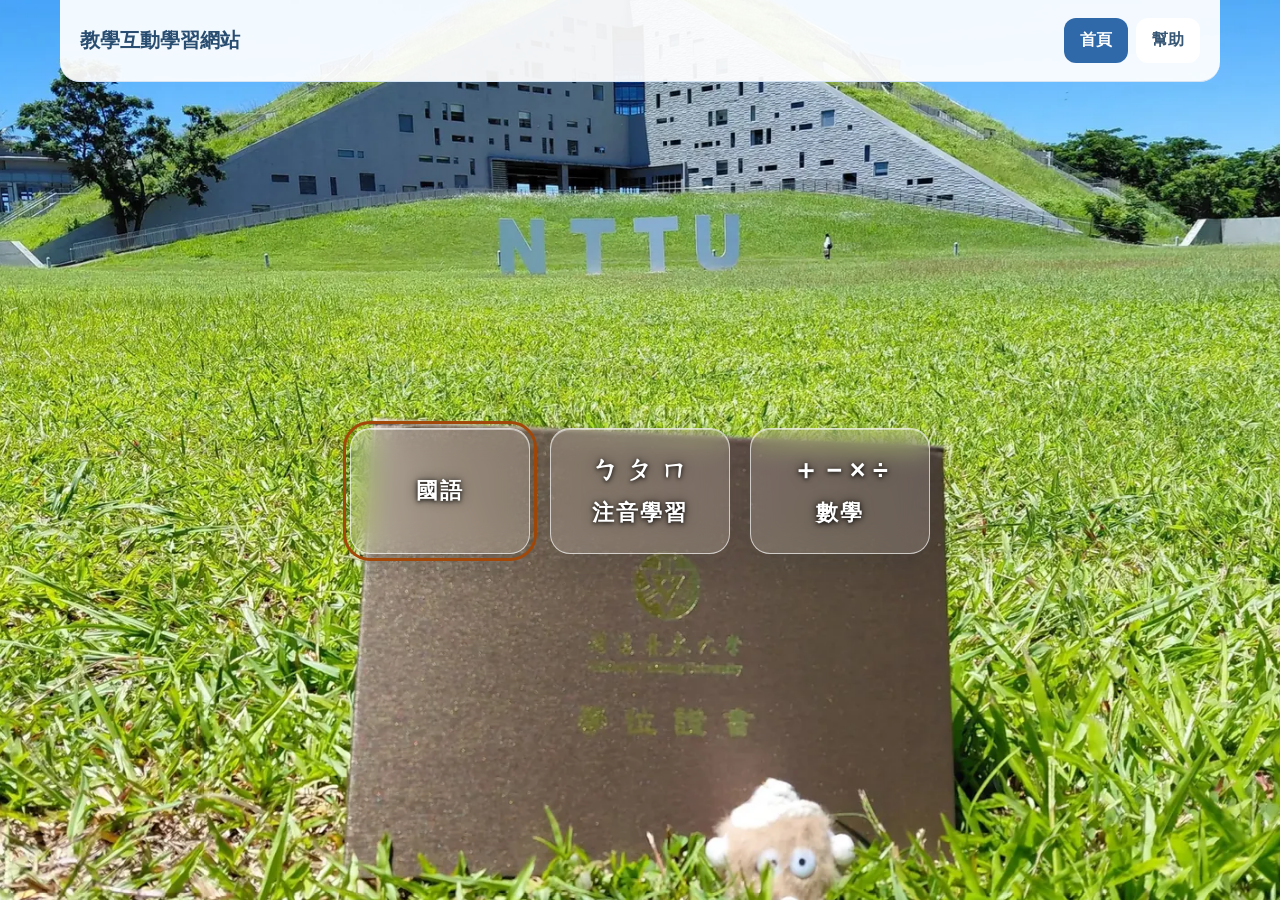
==== index.html @ bccb00ae "refactor: separate Chinese, Bopomofo, and math lesson modules" ====
<!DOCTYPE html>
<html lang="zh-Hant">
<head>
<meta charset="UTF-8">
<meta name="viewport" content="width=device-width, initial-scale=1.0">
<title>教學互動學習網站｜首頁</title>
<script>
// Use the same responsive URL for preload and slideshow to avoid double downloads.
if(location.hash && location.hash !== "#home") document.documentElement.classList.add("subject-booting");
window.homePhotoSource=n=>{const w=innerWidth<=640?640:innerWidth<=1024?960:1600;return 'assets/images/home/home-'+String(n).padStart(2,'0')+'-'+w+'.webp';};
if (!location.hash || location.hash === '#home') {
 const link=document.createElement('link');link.rel='preload';link.as='image';
 link.href=homePhotoSource(1);link.fetchPriority='high';document.head.append(link);
}
</script>
<link rel="stylesheet" href="css/site-base.css">
<link rel="stylesheet" href="css/bopomofo.css">
<link rel="stylesheet" href="css/site-portal.css">
<link rel="stylesheet" href="css/bopomofo-layout.css">
<link rel="stylesheet" href="css/site-navigation.css">
<link rel="stylesheet" href="css/math.css">

<link rel="stylesheet" href="css/chinese.css">
<link rel="stylesheet" href="css/math-count30.css">
<link rel="stylesheet" href="css/challenge.css">
</head>
<body>
<div id="homeBackdrop" aria-hidden="true" hidden><div class="home-photo"></div><div class="home-photo"></div></div>

<nav class="portal-nav" aria-label="主要導覽">
<a class="portal-brand" href="#home">教學互動學習網站</a>
<div class="portal-links"><a href="#home" data-route="home">首頁</a><a href="#help" data-route="help">幫助</a></div>
</nav>
<main id="homePage" class="portal-home" aria-label="首頁">
<div class="home-subjects">
<a class="portal-choice home-study" href="#chinese"><span class="home-study-label">國語</span></a>
<a class="portal-choice home-study" href="#learn"><span class="portal-icon" aria-hidden="true">ㄅ ㄆ ㄇ</span><span class="home-study-label">注音學習</span></a>
<a class="portal-choice home-study" href="#math"><span class="portal-icon" aria-hidden="true">＋ − × ÷</span><span class="home-study-label">數學</span></a>
</div>
</main>
<!-- subjects/bopomofo/entry.html -->
<div data-subject-part="bopomofo-entry" hidden></div>
<!-- subjects/chinese/page.html -->
<div data-subject-part="chinese" hidden></div>
<!-- subjects/math/page.html -->
<div data-subject-part="math" hidden></div>
<main id="guidePage" class="portal-help" hidden>
<h1 tabindex="-1">幫助</h1>
<p class="lead">給老師、家長與陪伴學習的人：先認識操作，再依學生的需要安排練習。</p>
<section class="guide-block"><h2>第一次使用：跟著這 5 步</h2><ol>
<li>按「注音學習」，從下方的<strong>聲母、介音與韻母、結合韻</strong>選擇學習內容，也可按「上一個／下一個」切換。</li>
<li>按「聽注音」聆聽，再由老師示範，邀請學生跟讀或指出相同的符號。</li>
<li>按「播放筆順」觀察書寫順序；需要放慢時，將速度選為「慢」，或用「下一畫」逐筆示範。</li>
<li>按「練習筆順」，用滑鼠按住拖曳，或在觸控螢幕上用手指描寫；<strong>每寫完一筆就放開</strong>，再寫下一筆。結合韻會在兩個注音分開寫完後，自動練習上下寫在同一格。</li>
<li>按「詞彙」查看圖片、國字與直式注音；點詞卡可聽詞語。完成後可從上方導覽回到首頁。</li>
</ol></section>
<section class="guide-block"><h2>網站有哪些功能？</h2><div class="guide-table-wrap"><table class="guide-table"><thead><tr><th scope="col">功能</th><th scope="col">操作與用途</th></tr></thead><tbody>
<tr><th scope="row">聽注音</th><td>播放所選注音的語音，協助連結符號與讀音。可重複按下聆聽。</td></tr>
<tr><th scope="row">播放筆順</th><td>逐筆示範並念出筆畫數字；可選慢、中、快三種速度。</td></tr>
<tr><th scope="row">播放／下一畫／重播</th><td>▶ 接續播放；▶| 示範下一畫；↻ 在播放模式從頭重播，在練習模式重新開始整個注音。</td></tr>
<tr><th scope="row">練習筆順</th><td>依序描寫，通過該筆判定後才進入下一筆；畫面會提供書寫提示與回饋。</td></tr>
<tr><th scope="row">結合韻同格書寫</th><td>先個別完成上、下兩個注音，再自動進入第三階段：在同一十字格內，上面寫第一個、下面寫第二個，依原筆順逐筆練習。完成第三階段後才出現掌聲及彩帶。</td></tr>
<tr><th scope="row">清除 ×</th><td>練習模式清除目前描寫的筆跡，保留已通過的筆畫；播放模式清除目前符號的播放結果。</td></tr>
<tr><th scope="row">提示程度與十字格</th><td>調整起筆點、下一筆路徑提示，搭配十字格觀察位置與方向。</td></tr>
<tr><th scope="row">詞彙</th><td>以圖示、大字與直式注音呈現詞語，並標示目標注音。點選詞卡可聽詞語；結合韻依現有詞庫顯示內容。</td></tr>
<tr><th scope="row">完成回饋</th><td>每一筆通過有音效；全部完成有鼓掌與彩帶，可搭配老師具體的口頭鼓勵。</td></tr>
</tbody></table></div></section>
<section class="guide-block"><h2>如何用在資源班教學？</h2><ul>
<li><strong>一次聚焦少量內容：</strong>例如先選 1～3 個注音，完成「聽音 → 看示範 → 描寫 → 詞彙認讀」，再依表現調整練習量。</li>
<li><strong>把任務拆成一筆：</strong>用慢速或「下一畫」讓學生觀察起筆位置和方向，再請學生操作，減少一次記住整個字形的負擔。</li>
<li><strong>依表現逐步減少提示：</strong>先用完全提示，熟悉後改部分提示，最後嘗試無提示；若持續卡關，可回到較多提示或重新示範。</li>
<li><strong>給學生不同回應方式：</strong>可跟讀、指認符號、選詞卡，或由老師操作、學生說出下一步；不一定每次都要完成描寫。</li>
<li><strong>連結紙筆與生活：</strong>螢幕練習後，請學生在紙上寫一次，或用詞卡說出生活中的例子，觀察能否應用。</li>
<li><strong>配合動作與感官需要：</strong>老師可協助定位起筆點、安排短暫休息並調整裝置音量。系統描寫判定僅作即時練習回饋，仍需由老師觀察實際書寫。</li>
</ul></section>
<section class="guide-block"><h2>三種提示，怎麼選？</h2><p><strong>完全提示：</strong>有綠色起筆點、有藍色下一筆路徑，適合剛開始練習時使用。</p><p><strong>部分提示：</strong>保留綠色起筆點，移除藍色下一筆路徑，練習自行回想方向。</p><p><strong>無提示：</strong>移除綠點與藍色下一筆路徑，嘗試自行找起筆位置；畫面仍可能保留原有字形底稿與格線，不等於紙上默寫。</p><p>進入練習頁後，拖曳「提示程度滑桿」即可調整。</p></section>
<section class="guide-block"><h2>常見問題</h2>
<details><summary>按了「聽注音」，沒有聲音或讀音怪怪的？</summary><p>先檢查裝置音量、分頁是否靜音，再按一次「聽注音」。語音使用裝置／瀏覽器提供的中文合成語音，不是固定的真人注音錄音；不同裝置可能不會正確念出單個注音。課前請先試聽，必要時由老師示範讀音。</p></details>
<details><summary>筆順一直載入中，或按鈕不能按？</summary><p>筆順資料需要網路載入。若出現載入失敗，請確認網路，再重新選取注音；學校網路若阻擋資料來源，也可能無法載入。首頁和說明可以直接開啟，但完整練習不保證能離線使用。</p></details>
<details><summary>為什麼寫了卻沒有通過？</summary><p>先確認已按「練習筆順」。每一筆請從正確位置開始、依方向寫完整，最後放開手指或滑鼠。可提高提示程度或重看示範。若學生受動作控制或裝置操作影響，請由老師判斷需要的協助，不必把系統判定當成學習成績。</p></details>
<details><summary>可以用什麼裝置操作？</summary><p>可用電腦滑鼠或支援觸控的平板操作。投影時可由老師示範；實際觸控與語音表現依裝置和瀏覽器而異，建議課前在教室設備上試用。</p></details>
<details><summary>會保存學生的成績或練習進度嗎？</summary><p>目前沒有帳號、成績紀錄或進度儲存功能。同一份網頁內切換首頁與幫助會保留目前選擇；重新整理或關閉網頁後會重新開始。</p></details>
</section><a class="guide-start" href="#learn">前往注音學習 →</a>
</main>

<div id="confettiLayer" aria-hidden="true"></div>

<!-- subjects/bopomofo/activities.html -->
<div data-subject-part="bopomofo-activities" hidden></div>
<script src="js/subject-loader.js?v=subject-modules-20261109" defer></script>
<script src="js/home-slideshow.js" defer></script>





</body>
</html>
---- css/site-base.css ----
:root{
  --bg:#f4f9ff;--card:#fff;--text:#243447;--muted:#63778b;
  --blue:#4e8bd8;--blue2:#2f69aa;--green:#66a77b;--green2:#44795a;
  --border:#d6e5f5;--board:#aaa;--guide:#f7f7f7;--ink:#080808;--grid:#000000;
  --practice:#fffbdf;--practice-border:#e8d26d;--student:#295fb8;
}
*{box-sizing:border-box}
body{
  margin:0;font-family:"Noto Sans TC","Microsoft JhengHei",sans-serif;
  color:var(--text);background:linear-gradient(#f8fbff,#edf6ff);min-height:100vh
}
button,input{font:inherit}
main{width:min(1160px,95vw);margin:auto;padding:24px 0 50px}
h1{text-align:center;font-size:clamp(30px,5vw,46px);margin:0 0 8px}
.lead{text-align:center;color:var(--muted);font-size:17px;margin:0 0 22px}
---- css/bopomofo.css ----
.top{display:grid;grid-template-columns:.9fr 1.1fr;gap:18px;align-items:start}
.card{background:var(--card);border:3px solid var(--border);border-radius:24px;padding:22px;box-shadow:0 8px 25px #315c8212}
.center{text-align:center}
#bigSymbol{font-size:clamp(100px,15vw,170px);font-weight:800;color:var(--blue2);line-height:1.05;margin:8px 0}
#status{min-height:52px;line-height:1.6;font-size:17px;color:#455d73}
.actions{display:flex;justify-content:center;gap:12px;flex-wrap:wrap;margin-top:12px}
.action{
  border:0;border-radius:15px;padding:13px 20px;font-size:18px;font-weight:800;
  cursor:pointer;color:white;background:var(--blue);box-shadow:0 5px 0 var(--blue2)
}
.action.practice-btn{
  background:var(--green);box-shadow:0 5px 0 var(--green2)
}
.action:active{transform:translateY(3px)}
.action:not(.practice-btn):active{box-shadow:0 2px 0 var(--blue2)}
.action.practice-btn:active{box-shadow:0 2px 0 var(--green2)}
.action:disabled{opacity:.45;cursor:not-allowed;transform:none;box-shadow:none}
.action.active-mode{
  outline:4px solid #d9f1e0;
}
.nav-arrows{
  display:flex;justify-content:center;align-items:center;gap:18px;margin-top:16px
}
.nav-btn{
  width:92px;height:54px;border:3px solid var(--blue2);border-radius:16px;
  background:#fff;color:var(--blue2);font-size:30px;font-weight:900;line-height:1;
  cursor:pointer;box-shadow:0 4px 0 #bfd3e9;transition:.12s ease
}
.nav-btn:hover,.nav-btn:focus{
  outline:none;background:#edf5ff;transform:translateY(-1px)
}
.nav-btn:active{
  transform:translateY(3px);box-shadow:0 1px 0 #bfd3e9
}
.nav-btn:disabled{
  opacity:.35;cursor:not-allowed;transform:none;box-shadow:none
}
.nav-caption{
  margin-top:7px;color:var(--muted);font-size:14px
}
.note{margin-top:18px;text-align:left;background:#fff9df;border:2px solid #efdd94;border-radius:16px;padding:14px 16px;line-height:1.7;font-size:15px}
.practice-note{
  margin-top:12px;text-align:left;background:var(--practice);border:2px solid var(--practice-border);
  border-radius:16px;padding:12px 14px;line-height:1.65;font-size:14px;color:#6d5a1b
}
.hint-control{
  margin-top:14px;text-align:left;background:#f3f8ff;border:2px solid #c8d9f0;
  border-radius:16px;padding:14px 14px 12px
}
.hint-control-title{
  font-size:15px;font-weight:800;color:#3c5f86;margin-bottom:8px
}
.hint-slider-wrap{
  position:relative;max-width:360px;margin:0 auto 10px;height:36px
}
.hint-fan-track{
  position:absolute;left:0;right:0;top:8px;height:20px;
  background:linear-gradient(90deg,#d8dee8 0%, #b8d7a7 45%, #8fb2e6 100%);
  clip-path:polygon(0 50%, 100% 0, 100% 100%);
  border:2px solid #8ba2be;
  border-radius:0 999px 999px 0;
  box-shadow: inset 0 0 0 1px rgba(255,255,255,.28);
}
#hintLevelRange{
  position:absolute;left:0;top:0;width:100%;height:36px;margin:0;
  background:transparent;appearance:none;-webkit-appearance:none;cursor:pointer;
}
#hintLevelRange::-webkit-slider-runnable-track{
  height:36px;background:transparent;border:none;
}
#hintLevelRange::-moz-range-track{
  height:36px;background:transparent;border:none;
}
#hintLevelRange::-webkit-slider-thumb{
  -webkit-appearance:none;appearance:none;
  width:24px;height:24px;border-radius:50%;
  background:#2f69aa;border:3px solid white;
  box-shadow:0 1px 4px rgba(0,0,0,.28);
  margin-top:6px;
}
#hintLevelRange::-moz-range-thumb{
  width:24px;height:24px;border-radius:50%;
  background:#2f69aa;border:3px solid white;
  box-shadow:0 1px 4px rgba(0,0,0,.28);
}
.hint-scale{
  display:flex;justify-content:space-between;gap:8px;max-width:380px;margin:0 auto;
  font-size:13px;color:#52697f
}
.hint-scale span{
  flex:1;text-align:center;line-height:1.4
}
.hint-current{
  margin-top:8px;text-align:center;font-size:14px;font-weight:800;color:#2f69aa
}
.player{background:#efc8d0;border-radius:22px;padding:16px}
.player h2{margin:0 0 9px;text-align:center;color:#762b3a}
.board-wrap{display:flex;justify-content:center}
.stage-stack{
  position:relative;width:min(100%,520px);aspect-ratio:1;
  /* This whole square is for handwriting, not browser text selection. */
  -webkit-user-select:none;user-select:none;-webkit-touch-callout:none
}
.stage-stack *{-webkit-user-select:none;user-select:none;-webkit-touch-callout:none}
#stage,#practiceLayer{
  position:absolute;inset:0;width:100%;height:100%;display:block
}
#stage{
  border:2px solid #3d3d3d;border-radius:17px;background:var(--board);
  /* Visual guides must never steal input from the handwriting overlay. */
  pointer-events:none
}
#practiceLayer{
  touch-action:none;pointer-events:none
}
.controls{display:flex;justify-content:center;gap:10px;flex-wrap:wrap;margin-top:12px}
.round{
  width:46px;height:46px;border-radius:50%;border:2px solid #ffffff80;color:white;
  font-weight:900;font-size:18px;cursor:pointer;box-shadow:0 2px 3px #0004
}
.round:disabled{opacity:.35;cursor:not-allowed}
.play{background:#62aa84}.next{background:#6f8191}.replay{background:#7cac63}.clear{background:#ca6877}
.speed{
  display:flex;justify-content:center;align-items:center;gap:14px;flex-wrap:wrap;
  margin-top:12px;color:#623f47;font-size:15px
}
.speed label{display:inline-flex;gap:4px;align-items:center;cursor:pointer}
#progress{text-align:center;color:#694a51;min-height:24px;margin-top:10px;font-size:15px}
.source{text-align:center;color:#77545b;font-size:13px;line-height:1.6;margin-top:7px}
.group{margin-top:18px;background:#ffffffd9;border:2px solid var(--border);border-radius:22px;padding:18px}
.group h2{margin:0 0 13px}
.grid{display:grid;grid-template-columns:repeat(auto-fit,minmax(82px,1fr));gap:11px}
.symbol{
  min-height:82px;border:3px solid #cedff2;border-radius:17px;background:#fff;
  font-size:40px;font-weight:800;color:#25394e;cursor:pointer
}
.symbol:hover,.symbol:focus{outline:0;border-color:var(--blue);background:#edf5ff}
.symbol.active{background:var(--blue);color:white;border-color:var(--blue2)}
.badge{
  display:inline-block;padding:5px 10px;border-radius:999px;background:#eaf4ff;color:#356b9e;
  font-size:13px;font-weight:800;margin-bottom:5px
}

.help-btn{
  position:fixed;top:18px;right:20px;z-index:1200;
  width:50px;height:50px;border-radius:50%;
  border:3px solid #2f69aa;background:#fff;color:#2f69aa;
  font-size:28px;font-weight:900;cursor:pointer;
  box-shadow:0 4px 12px rgba(33,72,110,.22);
  display:flex;align-items:center;justify-content:center;
}
.help-btn:hover,.help-btn:focus{
  outline:none;background:#edf5ff;transform:translateY(-1px)
}
.help-btn:active{transform:translateY(2px)}

.help-backdrop{
  display:none;position:fixed;inset:0;z-index:1500;
  background:rgba(29,44,60,.58);
  padding:18px;align-items:center;justify-content:center
}
.help-backdrop.show{display:flex}

.help-modal{
  width:min(680px,96vw);max-height:88vh;overflow:auto;
  background:#fff;border-radius:24px;padding:24px;
  box-shadow:0 20px 60px rgba(0,0,0,.28);
  border:3px solid #d6e5f5
}
.help-modal-header{
  display:flex;align-items:center;justify-content:space-between;gap:12px;
  margin-bottom:14px
}
.help-modal h2{margin:0;font-size:26px;color:#2f69aa}
.help-close{
  width:42px;height:42px;border:none;border-radius:50%;
  background:#e9eef5;color:#42566b;font-size:24px;
  font-weight:900;cursor:pointer
}
.help-section{
  background:#f7fbff;border:2px solid #dbe8f5;
  border-radius:16px;padding:16px 17px;margin-top:14px;
  line-height:1.75;font-size:15px
}
.help-section h3{
  margin:0 0 8px;font-size:19px;color:#355f86
}
.help-section ul{margin:6px 0 0;padding-left:22px}
.help-section li{margin:5px 0}
.help-levels{
  display:grid;grid-template-columns:1fr;gap:9px;margin-top:8px
}
.help-level{
  padding:10px 12px;border-radius:12px;background:#fff;
  border:1px solid #d6e2ef
}

.action.vocab-btn{
  background:#9a6ad6;box-shadow:0 5px 0 #6f49a7
}
.action.vocab-btn:active{box-shadow:0 2px 0 #6f49a7}

.vocab-backdrop{
  display:none;position:fixed;inset:0;z-index:1450;
  background:rgba(29,44,60,.58);
  padding:18px;align-items:center;justify-content:center
}
.vocab-backdrop.show{display:flex}
.vocab-modal{
  width:min(1080px,97vw);max-height:92vh;overflow:auto;
  background:#fff;border-radius:24px;padding:24px;
  box-shadow:0 20px 60px rgba(0,0,0,.28);
  border:3px solid #e2d8f4
}
.vocab-header{
  display:flex;align-items:center;justify-content:space-between;gap:12px;
  margin-bottom:14px
}
.vocab-header h2{margin:0;font-size:28px;color:#6f49a7}
.vocab-close{
  width:42px;height:42px;border:none;border-radius:50%;
  background:#eee8f8;color:#5a4384;font-size:24px;
  font-weight:900;cursor:pointer
}
.vocab-note{
  text-align:center;font-size:15px;color:#6b5d82;margin-bottom:14px
}
.vocab-grid{
  display:grid;grid-template-columns:repeat(auto-fit,minmax(310px,1fr));
  gap:16px
}
.vocab-card{
  background:linear-gradient(180deg,#fcfaff 0%,#f5f0fc 100%);
  border:2px solid #ded2f0;border-radius:20px;padding:14px;
  box-shadow:0 5px 16px rgba(113,76,162,.08);
  cursor:pointer;transition:.12s ease;
  min-height:310px;display:flex;flex-direction:column;align-items:center;justify-content:flex-start
}
.vocab-card:hover,.vocab-card:focus{
  outline:none;transform:translateY(-2px);background:#faf6ff;border-color:#bda4e4
}
.vocab-emoji{
  width:145px;height:145px;border-radius:22px;background:#fff;
  border:2px solid #eadff7;display:flex;align-items:center;justify-content:center;
  font-size:86px;margin-bottom:18px
}
.vocab-word-wrap{
  display:flex;align-items:center;justify-content:center;gap:22px;margin-top:8px;
  flex-wrap:wrap
}
.word-unit{
  display:flex;align-items:center;justify-content:center;gap:8px;
  min-width:92px
}
.han-char{
  font-size:60px;font-weight:900;color:#2d4055;line-height:1;
  padding-top:0;
  flex:none
}
/* Three note-height slots are reserved so 1/2/3-symbol syllables share one
   vertical center with the Han character. Children use their actual length. */
.bopo-syllable{
  position:relative;
  display:inline-flex;flex-direction:column;justify-content:center;align-items:center;
  font-size:27px;line-height:1.02;color:#3e5670;
  min-width:34px;height:3.15em;flex:none;
  padding:0 10px 0 0
}
.bopo-char{
  position:relative;
  display:block;
  width:1em;height:1.05em;
  text-align:center;
  line-height:1.05em
}
.bopo-char.target{
  color:#d04e52;font-weight:900
}
/* 二、三、四聲：標在最後一個注音符號的右上角 */
.tone-mark{
  position:absolute;
  right:-0.72em;
  top:-0.40em;
  font-size:.82em;
  line-height:1;
  color:#3e5670;
  font-weight:700
}
/* 輕聲點跟隨第一個注音，不再參照整個三格高度的容器。
   因此只有一個注音時，點與注音會一起維持在中央附近。 */
.bopo-char .neutral-tone{
  position:absolute;
  top:-0.62em;
  left:50%;
  transform:translateX(-50%);
  font-size:.88em;
  line-height:1;
  color:#3e5670;
  font-weight:900;
  pointer-events:none
}
.vocab-subtext{
  margin-top:16px;text-align:center;font-size:15px;color:#6a7280;line-height:1.55
}
.no-vocab{
  grid-column:1 / -1;
  background:#fff8e8;border:2px solid #efdfab;border-radius:18px;
  padding:18px;text-align:center;font-size:16px;line-height:1.8;color:#7c6530
}

#confettiLayer{
  position:fixed;inset:0;z-index:1400;
  pointer-events:none;overflow:hidden;
}
.confetti-piece{
  position:absolute;
  width:12px;height:22px;
  opacity:0;
  will-change:transform,opacity;
  animation:confettiFall var(--duration) cubic-bezier(.18,.72,.25,1) forwards;
}
.confetti-piece.circle{
  width:13px;height:13px;border-radius:50%;
}
.confetti-piece.ribbon{
  width:8px;height:30px;border-radius:4px;
}
@keyframes confettiFall{
  0%{
    opacity:1;
    transform:
      translate3d(0,0,0)
      rotate(0deg)
      scale(1);
  }
  18%{opacity:1}
  100%{
    opacity:0;
    transform:
      translate3d(var(--drift),110vh,0)
      rotate(var(--rotate))
      scale(.9);
  }
}
.confetti-burst{
  position:absolute;
  left:50%;top:38%;
  opacity:0;
  width:18px;height:18px;
  border-radius:50%;
  pointer-events:none;
  animation:burstFly var(--duration) ease-out forwards;
}
@keyframes burstFly{
  0%{
    opacity:1;
    transform:translate(-50%,-50%) rotate(0deg) scale(1);
  }
  70%{opacity:1}
  100%{
    opacity:0;
    transform:
      translate(
        calc(-50% + var(--x)),
        calc(-50% + var(--y))
      )
      rotate(var(--rotate))
      scale(.6);
  }
}


@media(max-width:700px){
  .vocab-grid{grid-template-columns:1fr}
  .vocab-card{min-height:260px}
  .vocab-emoji{width:120px;height:120px;font-size:70px}
  .han-char{font-size:50px}
  .bopo-syllable{font-size:23px;min-width:30px}
  .word-unit{min-width:78px}
}
@media(max-width:900px){.top{grid-template-columns:1fr}}

@media(max-width:600px){
  .grid{grid-template-columns:repeat(4,1fr)}.symbol{min-height:70px;font-size:34px}
  .actions{flex-direction:column}.action{width:100%}
  .nav-btn{width:100%}
}
---- css/site-portal.css ----
[hidden]{display:none!important}
html.subject-booting #homePage{display:none!important}
.portal-nav{max-width:1160px;margin:auto;padding:18px 0;display:flex;align-items:center;justify-content:space-between;gap:16px;width:95vw;border-bottom:1px solid #d6e5f5}
.portal-brand{font-size:20px;font-weight:800;color:#294d71;text-decoration:none}
.portal-links{display:flex;gap:8px;flex-wrap:wrap}
.portal-links a{padding:12px 16px;border-radius:12px;text-decoration:none;color:#365675;font-weight:700;background:#fff}
.portal-links a[aria-current=page]{background:#2f69aa;color:white}
a:focus-visible,button:focus-visible,input:focus-visible,summary:focus-visible{outline:3px solid #a24808!important;outline-offset:4px}
.portal-home{padding-top:62px;max-width:960px}
.portal-eyebrow{text-align:center;color:#44795a;font-weight:800;letter-spacing:2px;margin:0 0 14px}
.portal-home h1{font-size:clamp(34px,6vw,56px);color:#294d71;line-height:1.4}
.portal-intro{text-align:center;font-size:20px;line-height:1.8;color:#52697f;margin:14px 0 36px}
.portal-choices{display:grid;grid-template-columns:1fr 1fr;gap:24px}
.portal-choice{display:flex;flex-direction:column;align-items:flex-start;padding:32px;border:2px solid #c8dbef;border-radius:26px;background:white;text-decoration:none;color:#243447;box-shadow:0 8px 24px #315c8210;transition:transform .15s}
.portal-choice:hover{transform:translateY(-3px);border-color:#2f69aa}
.portal-choice.help-choice{border-color:#bfd8c7;background:#fbfefb}
.portal-icon{font-size:38px;background:#eaf3ff;border-radius:18px;padding:15px 20px;color:#2f69aa;font-weight:800}
.help-choice .portal-icon{background:#e9f4ec;color:#44795a}
.portal-choice h2{font-size:30px;margin:20px 0 8px}
.portal-choice p{font-size:18px;line-height:1.8;margin:0 0 24px;color:#52697f}
.portal-go{margin-top:auto;font-weight:800;color:#2f69aa;font-size:18px}
.help-choice .portal-go{color:#44795a}
.portal-foot{text-align:center;color:#52697f;line-height:1.8;margin-top:32px}
.portal-help{max-width:960px}
.portal-help h1{text-align:left;margin-top:16px}
.portal-help .lead{text-align:left;line-height:1.8}
.guide-block{background:white;border:2px solid #d6e5f5;border-radius:20px;padding:24px;margin:20px 0;font-size:18px;line-height:1.9}
.guide-block h2{font-size:24px;color:#294d71;margin:0 0 12px}
.guide-block ol,.guide-block ul{padding-left:26px;margin:0}
.guide-block li+li{margin-top:9px}
.guide-block p{margin:8px 0}
.guide-table-wrap{overflow-x:auto}
.guide-table{border-collapse:collapse;width:100%;min-width:480px;font-size:17px}
.guide-table th,.guide-table td{text-align:left;vertical-align:top;padding:14px;border-bottom:1px solid #d6e5f5}
.guide-table th{background:#f0f6fc;color:#294d71}
.guide-block details{border-bottom:1px solid #d6e5f5;padding:12px 0}
.guide-block summary{font-weight:700;cursor:pointer;padding:5px 0}
.guide-start{display:inline-block;background:#2f69aa;color:white;text-decoration:none;border-radius:14px;padding:14px 24px;font-weight:800}
.help-btn{position:static;margin:16px max(2.5vw,calc((100vw - 1160px)/2)) 0 auto;width:auto;height:auto;padding:10px 18px;font-size:17px;border-radius:12px}
@media(max-width:620px){.portal-nav{align-items:flex-start;flex-direction:column}.portal-links{width:100%}.portal-links a{flex:1;text-align:center;padding:12px 8px}.portal-home{padding-top:30px}.portal-choices{grid-template-columns:1fr;gap:16px}.portal-choice{padding:24px}.portal-choice h2{margin-top:14px}.portal-intro{font-size:18px}.guide-block{padding:18px}.portal-brand{font-size:18px}}
@media(prefers-reduced-motion:reduce){.portal-choice{transition:none}}

/* Homepage photo slideshow: two layers, one new photo every six seconds. */
#homeBackdrop{position:fixed;inset:0;overflow:hidden;pointer-events:none;z-index:0;background:#dce5e8}
.home-photo{position:absolute;inset:-3%;opacity:0;transition:opacity 1.2s ease;will-change:transform,opacity;background-size:cover;background-position:center}
.home-photo.visible{opacity:1}
#homeBackdrop::after{content:"";position:absolute;inset:0;background:transparent}
.portal-nav,body>main,#teacherLessonContent>main{position:relative;z-index:1}
body.home-active .portal-nav{background:rgba(255,255,255,.93);border-radius:0 0 20px 20px;padding:18px 20px}
body.home-active{display:flex;flex-direction:column;min-height:100vh;min-height:100svh}
body.home-active .portal-nav{flex-shrink:0}
body.home-active .portal-home{flex:1;display:grid;place-items:center;width:100%;max-width:none;margin:0;padding:32px 20px;border-radius:0;background:none;box-shadow:none}
#homePage .home-study{width:220px;min-height:154px;padding:24px;align-items:center;justify-content:center;gap:16px;border:1px solid rgba(255,255,255,.65);border-radius:24px;background:rgba(255,255,255,.16);backdrop-filter:blur(14px);-webkit-backdrop-filter:blur(14px);box-shadow:0 8px 30px rgba(15,35,48,.14),inset 0 1px 0 rgba(255,255,255,.5);color:#fff;text-shadow:0 1px 4px rgba(0,0,0,.9),0 0 12px rgba(0,0,0,.55)}
#homePage .home-study:hover{background:rgba(255,255,255,.26);border-color:rgba(255,255,255,.9)}
#homePage .home-study .portal-icon{font-size:32px;line-height:1.2;padding:0;background:none;color:inherit;border-radius:0}
.home-study-label{font-size:26px;font-weight:800;letter-spacing:3px}
@media(max-width:620px){#homePage .home-study{width:190px;min-height:140px;padding:22px}.home-study-label{font-size:24px}}
@media(max-width:620px){.home-photo{background-position:center}}
---- css/bopomofo-layout.css ----
/* Practice layout follows the supplied sidebar / board / bottom-slider sketch. */
body.learn-active .portal-nav{padding:8px 0;min-height:40px}
#learningPage{width:min(1000px,96vw);padding:10px 0 30px}
.learning-heading{display:flex;align-items:center;justify-content:space-between;gap:12px;margin-bottom:6px}
#learningPage h1{font-size:clamp(20px,2.5vw,28px);line-height:1.3;text-align:left;margin:0}
#learningPage .help-btn{position:static;flex-shrink:0;margin:0;padding:7px 12px;font-size:14px;min-height:36px}
#learningPage>.lead{font-size:14px;line-height:1.5;text-align:left;margin:0 0 10px}
.practice-workspace{background:#fff;border:2px solid var(--border);border-radius:22px;overflow:hidden;box-shadow:0 8px 25px #315c8212}
.practice-row{display:grid;grid-template-columns:190px minmax(0,1fr);align-items:stretch}
.practice-sidebar{display:flex;flex-direction:column;padding:16px 14px;min-width:0;background:#f5f9ff;border-right:2px solid var(--border)}
.selected-symbol{display:flex;align-items:center;justify-content:center;gap:12px;font-size:13px;color:#52697f;margin-bottom:12px}
#learningPage #bigSymbol{font-size:40px;line-height:1.1;margin:0}
.practice-sidebar .actions{display:flex;flex-direction:column;gap:12px;margin:0}
.practice-sidebar .action{width:100%;min-height:44px;padding:11px 7px;font-size:17px;white-space:nowrap;border-radius:14px}
.practice-sidebar .nav-arrows{margin-top:auto;padding-top:18px;gap:10px}
.practice-sidebar .nav-btn{width:calc((100% - 10px)/2);height:44px;font-size:28px;border-radius:12px}
.practice-sidebar .nav-caption{font-size:11px;line-height:1.4;margin-top:8px}
.practice-main{min-width:0;padding:12px;background:#fff}
.practice-main .player{padding:12px;border-radius:16px}
.practice-main h2{font-size:22px;line-height:1.25;margin:0 0 8px}
.practice-main .stage-stack{width:min(100%,var(--practice-board-size,420px));aspect-ratio:1}
.practice-main .controls{margin-top:8px;gap:12px}
.practice-main .round{width:42px;height:42px}
.practice-main .speed{margin-top:8px;gap:12px;font-size:14px;line-height:20px}
.practice-main #progress{margin-top:6px;min-height:22px;font-size:14px;line-height:22px}
.practice-workspace>.hint-control{margin:0;border:0;border-top:2px solid var(--border);border-radius:0;padding:10px 24px;background:#f3f8ff}
.practice-workspace .hint-control-title{font-size:14px;margin-bottom:0}
.practice-workspace .hint-slider-wrap{max-width:none;width:100%;margin:0 auto 2px;height:32px}
.practice-workspace .hint-scale{max-width:none;font-size:12px}
.practice-workspace .hint-scale br{display:none}
.practice-workspace .hint-current{font-size:12px;margin-top:4px}
#learningPage>#status{font-size:14px;line-height:1.5;min-height:22px;margin-top:8px;text-align:center}
#learningPage>.source{font-size:11px;margin-top:4px;color:#63778b}
@media(max-width:600px){
 .learning-heading{flex-wrap:wrap;gap:6px}
 #learningPage>.lead{font-size:12px}
 .practice-row{grid-template-columns:120px minmax(0,1fr)}
 .practice-sidebar{padding:12px 7px}
 .selected-symbol{flex-direction:column;gap:4px;margin-bottom:12px}
 .practice-sidebar .actions{gap:10px}
 .practice-sidebar .action{font-size:14px;padding:10px 2px;min-height:44px}
 .practice-sidebar .nav-arrows{gap:6px}
 .practice-sidebar .nav-btn{width:calc((100% - 6px)/2);min-width:0}
 .practice-sidebar .nav-caption{font-size:10px}
 .practice-main{padding:6px}
 .practice-main .player{padding:8px 5px}
 .practice-main h2{font-size:16px}
 .practice-main .controls{gap:4px;flex-wrap:wrap}
 .practice-main .round{width:36px;height:36px;font-size:16px}
 .practice-main .speed{gap:6px;font-size:12px}
 .practice-workspace>.hint-control{padding:10px 12px}
 .practice-workspace .hint-scale{font-size:11px}
 .practice-workspace .hint-scale br{display:block}
}

.player-heading{display:flex;align-items:center;justify-content:space-between;gap:10px;margin-bottom:8px}
.practice-main .player-heading h2{margin:0;text-align:left}
---- css/site-navigation.css ----
.home-subjects{display:flex;flex-wrap:wrap;align-items:center;justify-content:center;gap:24px}
@media(max-width:480px){.home-subjects{flex-direction:column;gap:18px}}

/* Smaller subject buttons on the homepage. */
#homePage .home-study{width:180px;min-height:126px;padding:18px;gap:12px;border-radius:20px}
#homePage .home-study .portal-icon{font-size:27px}
#homePage .home-study-label{font-size:22px;letter-spacing:2px}
.home-subjects{gap:20px}
@media(max-width:620px){
 #homePage .home-study{width:160px;min-height:116px;padding:16px;gap:10px}
 #homePage .home-study .portal-icon{font-size:25px}
 #homePage .home-study-label{font-size:21px}
}

.grade-grid{display:grid;grid-template-columns:repeat(3,minmax(0,1fr));gap:20px;margin:24px 0}
.grade-choice{display:flex;align-items:center;justify-content:center;gap:16px;min-height:132px;padding:22px 16px;background:rgba(255,255,255,.94);border:2px solid #c9e3ed;border-radius:22px;color:#245d76;text-decoration:none;font-size:25px;font-weight:800;box-shadow:0 5px 16px #315c8210}
.grade-choice:hover{background:#eaf7fb;border-color:#548da6}
.grade-number{display:grid;place-items:center;width:54px;height:54px;flex-shrink:0;border-radius:16px;background:#e4f3f8;color:#28708d;font-size:30px}
.math-back{display:inline-block;padding:12px 0;color:#2f69aa;font-size:17px;font-weight:700;text-decoration:none}
.math-back:hover{text-decoration:underline}
@media(max-width:700px){.grade-grid{grid-template-columns:repeat(2,minmax(0,1fr));gap:12px}.grade-choice{min-height:112px;padding:16px 10px;gap:10px;font-size:22px}.grade-number{width:42px;height:42px;font-size:26px}}
@media(max-width:360px){.grade-choice{flex-direction:column;gap:8px}}
.math-unit-label{color:#52697f;font-size:15px;margin:12px 0 0}
---- css/math.css ----
/* Grocery game: scoped to the splitting lesson. */
body.shop-active #mathPartsTopicPage{max-width:1120px;width:96vw;padding-top:10px}
body.shop-active .portal-nav{padding-top:10px;padding-bottom:10px}
#splitShop{margin:16px 0 24px;border:2px solid #d7e7df;border-radius:24px;background:#fffdf7;overflow:hidden;box-shadow:0 10px 32px #304d3714}
.shop-toolbar{display:flex;align-items:center;justify-content:space-between;gap:14px;padding:16px 22px;background:#f2f8ef}
.shop-toolbar h2{font-size:24px;margin:4px 0 0;color:#315a43}
.shop-tag{font-size:13px;color:#53735e;letter-spacing:3px;font-weight:700}
.shop-settings{display:flex;align-items:center;gap:8px;flex-wrap:wrap;font-size:15px}
.shop-settings select{font:inherit;padding:8px;border:2px solid #b4cec0;border-radius:10px;background:white;min-height:42px}
#shopScore{padding:8px 12px;border-radius:20px;background:#fff;color:#315a43;margin-left:4px}
.shop-awning{height:22px;background:repeating-linear-gradient(90deg,#82b59a 0 48px,#e5efdf 48px 96px);border-bottom:4px solid #d1dfcb}
.shop-scene{display:grid;grid-template-columns:150px minmax(0,1fr) 200px;align-items:center;gap:18px;padding:24px 22px 18px}
.shop-customer{align-self:end;text-align:center}.shop-customer svg{display:block;width:100%;max-height:285px}.customer-caption{display:inline-block;background:#f0dfbd;border-radius:20px;padding:4px 16px;font-weight:700;color:#665230}
.shop-speech{background:#fff;border:2px solid #e0e8df;border-radius:24px;padding:18px 22px;box-shadow:0 4px 0 #e7ede3}
.shop-speech p{font-size:clamp(23px,2.7vw,34px);line-height:1.8;margin:0 0 8px;font-weight:600}
.shop-food-name{color:#b84b39;margin:0 8px}.shop-taken{color:#177748;font-size:1.2em}
.shop-answer-wrap{display:inline-flex;vertical-align:middle}
#shopAnswer{width:76px;height:66px;border:3px solid #407cb5;border-radius:12px;color:#245fa0;text-align:center;font-size:36px;font-weight:800;background:#f2f8ff;line-height:1}
#shopAnswer::placeholder{color:#427cb3;opacity:1}
#splitShop button{font:inherit;cursor:pointer}
#splitShop button:disabled{cursor:default;opacity:.5}
.shop-check,.shop-next{border:0;border-radius:12px;padding:12px 18px;min-height:46px;background:#337456;color:white;font-weight:800!important;font-size:18px!important}
.shop-check{margin-top:5px}
.shop-tools{display:flex;gap:10px;flex-wrap:wrap;margin-top:14px}
.shop-tools button{border:1px solid #c3d7cf;background:white;color:#355e4a;padding:10px 14px;min-height:44px;border-radius:12px;font-weight:700!important}
.shop-register{background:#a7b8c8;padding:14px;border-radius:18px 18px 12px 12px;box-shadow:0 10px 0 #6c8196;border:2px solid #8da3b5}
.register-screen{display:flex;align-items:center;justify-content:space-between;gap:8px;background:#e9f4ed;border:6px solid #3c5365;border-radius:10px;padding:9px;color:#244e3c;margin-bottom:14px}
.register-screen span{font-size:12px}.register-screen strong{font-size:30px;line-height:1}
.shop-keypad{display:grid;grid-template-columns:repeat(3,1fr);gap:7px}
.shop-keypad button{min-height:44px;border:0;border-radius:7px;background:#f5f8fc;color:#263d53;font-size:24px!important;font-weight:800!important;box-shadow:0 3px 0 #788ea2}
.shop-keypad button:active{transform:translateY(2px);box-shadow:0 1px 0 #788ea2}
#shopErase{font-size:14px!important;background:#f5dcae}#shopKeyCheck{background:#b7dec7}
.shop-counter{padding:18px 22px;text-align:center;background:repeating-linear-gradient(92deg,#f2e1c4 0 110px,#e7d1ae 110px 112px,#f7e9d1 112px 220px);border-top:6px solid #d4ba8e}
.shop-feedback{font-size:20px;font-weight:700;line-height:1.6;min-height:36px;color:#61492f;margin-bottom:10px}
.shop-feedback[data-kind="success"]{color:#17633c}.shop-feedback[data-kind="retry"]{color:#874423}
.shop-decomposition{display:inline-block;font-size:24px;font-weight:800;background:#fffdf5;border-radius:14px;padding:10px 20px;margin:0 12px 12px;color:#34475a}
#shopHint{padding:12px;background:#fffaf0;border-radius:16px;margin-bottom:16px;text-align:left}
#shopHint p{font-size:15px;line-height:1.6;margin:0 0 10px;color:#655135}
.shop-items{display:grid;grid-template-columns:repeat(5,minmax(0,1fr));gap:8px;max-width:540px;margin:0 auto 10px}
.shop-item{display:grid;place-items:center;min-height:62px;border:2px dashed #708ba3;border-radius:12px;background:#edf4fa;font-size:32px!important}
.shop-item.taken{border:3px solid #2d8954;background:#e9f6e8}.shop-item.added{border:3px solid #477fae;background:#e7f3fe}
.shop-sr-only{position:absolute;width:1px;height:1px;overflow:hidden;clip-path:inset(50%);white-space:nowrap}
@media(max-width:850px){.shop-scene{grid-template-columns:100px minmax(0,1fr) 165px;gap:12px;padding:18px 12px}.shop-speech{padding:14px}.shop-register{padding:10px}.shop-toolbar{padding:12px}.shop-speech p{font-size:25px}}
@media(max-width:620px){.shop-toolbar{align-items:flex-start;flex-direction:column}.shop-scene{grid-template-columns:70px minmax(0,1fr)}.shop-customer{align-self:start;margin-top:24px}.shop-register{grid-column:2;width:100%;max-width:260px;justify-self:center}.shop-speech p{font-size:23px}.shop-speech{padding:12px}.shop-tools{gap:6px}.shop-counter{padding:14px 10px}.shop-decomposition{font-size:20px}.shop-feedback{font-size:18px}#shopAnswer{width:60px;height:55px;font-size:30px}.shop-item{min-height:50px;font-size:28px!important}}

/* The hint uses the freed side column; the keyboard slides up only on demand. */
#splitShop .shop-scene{grid-template-columns:120px minmax(0,1fr) minmax(250px,320px);align-items:center}
#splitShop .shop-scene.hint-hidden{grid-template-columns:120px minmax(0,1fr)}
#splitShop #shopHint{margin:0;border:2px solid #e3d5b7;align-self:stretch;display:flex;flex-direction:column;justify-content:center}
#splitShop #shopHint[hidden]{display:none}
#splitShop .shop-items{width:100%;gap:6px}
#splitShop .shop-item{min-width:0;font-size:28px!important;min-height:52px;padding:3px}
#splitShop #shopDrawer{position:fixed;z-index:1500;right:20px;bottom:0;width:min(300px,calc(100vw - 24px));max-width:none;max-height:70dvh;overflow-y:auto;box-sizing:border-box;margin:0;padding:12px 14px calc(16px + env(safe-area-inset-bottom));border-radius:20px 20px 0 0;box-shadow:0 -8px 30px #243c4933;transform:translateY(110%);visibility:hidden;transition:transform .28s ease,visibility 0s linear .28s}
#splitShop #shopDrawer.is-open{transform:translateY(0);visibility:visible;transition:transform .28s ease,visibility 0s}
.shop-drawer-heading{display:flex;align-items:center;justify-content:space-between;color:#263d53;margin-bottom:8px}
#splitShop #shopDrawerClose{border:0;border-radius:50%;background:#f5f8fc;color:#263d53;width:36px;height:36px;font-size:28px;line-height:1}
#splitShop #shopDrawer .register-screen{margin-bottom:10px}
@media(max-width:850px){#splitShop .shop-scene{grid-template-columns:70px minmax(0,1fr) minmax(210px,250px);gap:10px}#splitShop .shop-scene.hint-hidden{grid-template-columns:70px minmax(0,1fr)}}
@media(max-width:680px){#splitShop .shop-scene{grid-template-columns:60px minmax(0,1fr)}#splitShop #shopHint{grid-column:1/-1}#splitShop .shop-scene.hint-hidden{grid-template-columns:60px minmax(0,1fr)}#splitShop #shopDrawer{right:12px}#splitShop .shop-items{max-width:400px}}
@media(prefers-reduced-motion:reduce){#splitShop #shopDrawer{transition:none}}

/* Answer summary: whole above two parts, followed by the sentence and next button. */
#splitShop .shop-counter{display:flex;flex-direction:column;align-items:center;gap:12px}
#splitShop .shop-feedback{margin-bottom:0}
#splitShop .shop-split-diagram{width:min(300px,100%);margin:0}
#splitShop .shop-split-diagram svg{display:block;width:100%;height:auto;overflow:visible}
#splitShop .shop-decomposition{margin:0;max-width:100%;box-sizing:border-box}
#splitShop .shop-split-diagram[hidden],#splitShop .shop-decomposition[hidden]{display:none}
body.join-active #mathPartsTopicPage{max-width:1120px;width:96vw;padding-top:10px}
#joinGame{margin:16px 0 24px;border:2px solid #eadfc6;border-radius:24px;background:#fffdf8;overflow:hidden;box-shadow:0 10px 32px #6b502015;color:#394d53}
#joinGame [hidden]{display:none!important}
.join-toolbar{padding:16px 22px;background:#fff0c8;display:flex;align-items:center;justify-content:space-between;gap:12px;flex-wrap:wrap}
.join-tag{font-size:13px;letter-spacing:3px;color:#89632c}.join-toolbar h2{margin:4px 0 0;font-size:26px}.join-settings{display:flex;gap:8px;align-items:center;flex-wrap:wrap;font-size:15px}.join-settings select{font:inherit;padding:8px;border:1px solid #d8c698;border-radius:10px;background:white}.join-settings span{background:#fff9e7;padding:8px 12px;border-radius:18px}
.join-givers{display:grid;grid-template-columns:1fr 1fr;gap:28px;padding:20px 26px 12px}.join-giver{position:relative;padding:12px 14px;text-align:center;background:#fff;border:2px solid #d4e8dc;border-radius:22px;min-width:0}.join-right{border-color:#d9e0f6}.join-giver h3{margin:0;font-size:clamp(21px,2.5vw,30px)}.join-giver p{margin:5px 0 10px;font-size:24px}.join-giver strong{font-size:36px;color:#208356}.join-right strong{color:#506bc0}.join-hand{position:absolute;left:8px;top:5px;font-size:45px;opacity:.85;pointer-events:none}.join-right .join-hand{left:auto;right:8px;transform:scaleX(-1)}
.join-items{display:flex;flex-wrap:wrap;justify-content:center;gap:7px;min-height:48px}
#joinGame button{font:inherit;cursor:pointer;touch-action:manipulation}#joinGame button:disabled{cursor:default}
#joinGame .join-treat{width:48px;height:48px;padding:3px;border:2px solid #b9d6c5;border-radius:12px;background:#f2fbf5;font-size:30px;line-height:1;transition:transform .15s,opacity .15s}.join-right .join-treat{border-color:#c0ccee!important;background:#f4f6ff!important}#joinGame .join-treat.used{opacity:.23;transform:scale(.9)}
.join-answer-form{text-align:center;padding:10px 16px;display:flex;gap:14px;justify-content:center;align-items:center;flex-wrap:wrap;font-size:clamp(22px,2.6vw,32px);font-weight:700}.join-answer-form label{line-height:1.9}#joinAnswer{width:78px;height:65px;box-sizing:border-box;border:3px solid #d96868;border-radius:12px;color:#c34444;background:#fff8f5;text-align:center;font:700 36px Arial,sans-serif;vertical-align:middle}#joinAnswer::placeholder{color:#d17c7c}
#joinCheck,#joinNext{padding:12px 20px;background:#357857;color:white;border:0;border-radius:12px;font-size:18px!important;font-weight:700!important;min-height:46px}#joinCheck:disabled{opacity:.5}
.join-actions{display:flex;justify-content:center;gap:10px;padding:4px 12px 10px}.join-actions button,.join-reset{padding:9px 14px;background:white;border:1px solid #c7d6ca;border-radius:12px;color:#355e4a;min-height:42px}
#joinCounting{text-align:center;padding:0 14px 10px}.join-instruction{font-size:16px;margin:4px 0 10px;color:#6d7477}.join-plate{position:relative;display:grid;place-items:center;box-sizing:border-box;width:min(370px,100%);min-height:185px;margin:0 auto 8px;padding:27px 30px;border:10px double #8ba5be;border-radius:48%;background:radial-gradient(ellipse,#fff 55%,#e8edf1 70%,#fff 74%);box-shadow:0 5px 10px #304d3714}.join-plate-items{display:flex;flex-wrap:wrap;justify-content:center;gap:5px;max-width:280px}.join-plate-items span{display:grid;place-items:center;box-sizing:border-box;width:48px;height:48px;font-size:32px;line-height:1;border-radius:10px;border:3px solid #298451;background:#f0faf3;animation:joinPlace .2s ease-out}.join-plate-items span.from-b{border-color:#506bc0;background:#f2f5ff}#joinPlateEmpty{position:absolute;font-size:16px;color:#839099}.join-reset{font-size:14px!important;padding:5px 12px;min-height:34px}
.join-feedback{text-align:center;margin:0;padding:12px 18px;min-height:32px;font-size:19px;font-weight:700}.join-feedback[data-kind="retry"]{color:#a65a27}.join-feedback[data-kind="success"]{color:#267447}
.join-result{display:flex;flex-direction:column;align-items:center;gap:12px;padding:16px 20px 22px;background:#f4f7ee;border-top:2px solid #e2e9d7}.join-result svg{width:min(280px,100%);height:auto}.join-result p{font-size:26px;font-weight:700;margin:0;text-align:center}
@keyframes joinPlace{from{transform:scale(.6);opacity:.3}to{transform:scale(1);opacity:1}}
@media(max-width:620px){.join-givers{gap:10px;padding:12px 10px}.join-giver{padding:10px 5px}.join-hand{position:static;font-size:32px;line-height:1.1}.join-giver h3{font-size:21px}.join-giver p{font-size:19px}.join-giver strong{font-size:30px}#joinGame .join-treat{width:39px;height:39px;font-size:25px}.join-items{gap:4px}.join-toolbar{padding:14px}.join-toolbar h2{font-size:23px}.join-result p{font-size:23px}}
@media(prefers-reduced-motion:reduce){.join-plate-items span{animation:none}#joinGame .join-treat{transition:none}}

#joinGame #joinDrawer{position:fixed;z-index:1500;right:20px;bottom:0;width:min(300px,calc(100vw - 24px));max-width:none;max-height:70dvh;overflow-y:auto;box-sizing:border-box;margin:0;padding:12px 14px calc(16px + env(safe-area-inset-bottom));border-radius:20px 20px 0 0;box-shadow:0 -8px 30px #243c4933;transform:translateY(110%);visibility:hidden;transition:transform .28s ease,visibility 0s linear .28s}
#joinGame #joinDrawer.is-open{transform:translateY(0);visibility:visible;transition:transform .28s ease,visibility 0s}
.shop-drawer-heading{display:flex;align-items:center;justify-content:space-between;color:#263d53;margin-bottom:8px}
#joinGame #joinDrawerClose{border:0;border-radius:50%;background:#f5f8fc;color:#263d53;width:36px;height:36px;font-size:28px;line-height:1}
#joinGame #joinDrawer .register-screen{margin-bottom:10px}

#joinGame #joinErase{font-size:14px!important;background:#f5dcae}#joinGame #joinKeyCheck{background:#b7dec7}
@media(prefers-reduced-motion:reduce){#joinGame #joinDrawer{transition:none}}
---- css/chinese.css ----
body.reading-active .portal-nav{padding:8px 0;min-height:40px;flex-direction:row;align-items:center}
body.reading-active .portal-links{width:auto;display:flex}
body.reading-active .portal-links a{padding:6px 10px}
#chineseReadingPage{box-sizing:border-box;width:100%;max-width:none;margin:0;padding:10px 112px 14px 20px;height:calc(100dvh - var(--reading-nav-bottom,70px));min-height:220px;display:flex;flex-direction:column;gap:10px}
#chineseReadingPage[hidden]{display:none!important}
.reading-heading{flex:0 0 auto;display:flex;align-items:center;flex-wrap:wrap;gap:8px 24px}
.reading-heading h1{font-size:clamp(18px,2.2vw,26px);margin:0}.reading-heading .math-back{margin:0;font-size:16px}
.reading-frame{position:relative;flex:1 1 0;min-height:0;display:flex;align-items:center;justify-content:center;overflow:hidden}
#prettyHighlight{position:absolute;inset:0;width:100%;height:100%;object-fit:contain;pointer-events:none}
#prettyImage{display:block;width:100%;height:100%;object-fit:contain;min-height:0;filter:drop-shadow(0 2px 5px #163c4918)}
.reading-controls{display:flex;align-items:center;justify-content:center;gap:22px;flex:0 0 auto}
.reading-controls button{width:60px;min-height:46px;font-size:28px;border:2px solid #8ebbc8;border-radius:14px;background:#fff;color:#245d76;cursor:pointer}
.reading-controls button:disabled{opacity:.35;cursor:default}.reading-controls button:focus-visible{outline:3px solid #287ea1;outline-offset:3px}
#prettyPosition{font-size:18px;font-weight:700;color:#245d76;min-width:52px;text-align:center}
@media(max-width:600px){#chineseReadingPage{padding:8px 86px 10px 12px;gap:8px}.reading-controls{gap:12px}.reading-controls button{width:48px}.reading-heading .math-back{font-size:14px}body.reading-active .portal-brand{font-size:14px}body.reading-active .portal-links a{font-size:13px;padding:4px 6px}}

.reading-actions{display:flex;align-items:center;gap:10px;margin-left:auto}
.reading-actions button,.reading-quiz{font:inherit;border:1px solid #8ebbc8;border-radius:12px;background:#fff;color:#245d76;padding:9px 14px;min-height:44px;box-sizing:border-box;text-decoration:none;cursor:pointer}
.reading-quiz{background:#ddf4ef;font-weight:700}
.reading-controls #prettyListen{width:auto;padding:6px 16px;font-size:18px;white-space:nowrap}
#prettyListen[aria-pressed="true"]{background:#ddf4ef}
.reading-audio-status{margin:0;text-align:center;font-size:14px;color:#245d76;flex:0 0 auto}
.reading-audio-status:empty{display:none}
body.reading-fullscreen .portal-nav{display:none}
body.reading-fullscreen #chineseReadingPage{height:100dvh}
body.reading-fullscreen{overflow:hidden}
@media(max-width:600px){.reading-actions{gap:6px}.reading-actions button,.reading-quiz{font-size:14px;padding:8px 10px}.reading-controls{gap:8px;flex-wrap:wrap}.reading-controls #prettyListen{font-size:15px;padding:6px 9px}.reading-controls button{width:44px}#prettyPosition{font-size:15px;min-width:40px}}


#chineseQuizPage{box-sizing:border-box;width:100%;max-width:1200px;padding:12px 112px 32px 20px;margin:auto}
.quiz-card{background:#fff;border:1px solid #d2e6e9;border-radius:20px;padding:24px;margin-top:16px}.quiz-settings{display:flex;flex-wrap:wrap;gap:20px;margin:22px 0;align-items:center}
#chineseQuizPage button,#chineseQuizPage select,#quizReviewDialog button{font:inherit;min-height:46px;padding:10px 18px;border:2px solid #aacbd5;background:#f8fcfd;color:#245d76;border-radius:12px;cursor:pointer}
#chineseQuizPage button:focus-visible,#chineseQuizPage select:focus-visible,.quiz-hotspot:focus-visible{outline:4px solid #e5a800;outline-offset:4px}
#chineseQuizPage .quiz-primary{background:#246e83;color:white;border-color:#246e83;font-weight:700}
.quiz-note{font-size:15px;color:#506674}.quiz-top,.quiz-bottom{display:flex;align-items:center;justify-content:space-between;gap:12px}.quiz-top{color:#426775}#quizQuestion{font-size:clamp(23px,3vw,32px);line-height:1.55;margin:20px 0}.quiz-actions{display:flex;flex-wrap:wrap;gap:10px}
.quiz-answers{display:grid;grid-template-columns:repeat(var(--quiz-cols,2),minmax(0,1fr));gap:20px;margin:24px 0}.quiz-answer{min-width:0;overflow:hidden;display:flex;align-items:center;justify-content:center;aspect-ratio:1.1;padding:10px!important;background:#fff!important}
.quiz-answer svg{width:100%;height:100%;max-height:250px}.quiz-answer:disabled{cursor:default!important}.quiz-answer.wrong{opacity:.5}.quiz-answer.correct{border:5px solid #2b9474!important;background:#edfaf4!important}
.quiz-hint{padding:14px;background:#fff5d9;border-radius:12px}.quiz-bottom{margin-top:20px}#quizFeedback{min-height:32px;font-size:20px;color:#245d76}
.quiz-butterfly{grid-column:1/-1;width:min(100%,580px);height:auto;justify-self:center;max-height:390px}.quiz-hotspot{cursor:pointer;stroke:transparent;stroke-width:7}.quiz-hotspot:hover{filter:brightness(1.05)}.quiz-hotspot.correct{stroke:#247f59}.quiz-hotspot.wrong{stroke:#c67828}
.quiz-table-wrap{overflow:auto}.quiz-table-wrap table{width:100%;border-collapse:collapse;min-width:650px}.quiz-table-wrap th,.quiz-table-wrap td{padding:12px;border:1px solid #d8e5e9;text-align:left;vertical-align:top}.quiz-table-wrap th{background:#edf6f7}
#quizReviewDialog{border:0;border-radius:20px;padding:18px;width:min(1000px,calc(100vw - 50px));max-height:90dvh;box-sizing:border-box}#quizReviewDialog::backdrop{background:#173342aa}.quiz-review-head{display:flex;justify-content:space-between;align-items:center;gap:12px}#quizReviewDialog img{display:block;width:100%;height:65dvh;object-fit:contain}
@media(max-width:600px){#chineseQuizPage{padding:10px 86px 24px 12px}.quiz-card{padding:14px}.quiz-answers{gap:10px;grid-template-columns:repeat(2,minmax(0,1fr))}.quiz-settings{gap:14px}.quiz-answer{aspect-ratio:1}.quiz-review-head{flex-wrap:wrap}#chineseQuizPage button{padding:8px 10px}}
---- css/math-count30.css ----
#mathCount30Page{width:min(1370px,98vw);max-width:none}
#sockLaundryFrame{display:block;width:100%;height:max(680px,calc(100vh - 215px));min-height:680px;border:2px solid #d7e7ee;border-radius:22px;background:#f3f9fc}
@media(max-width:700px){#mathCount30Page{width:98vw;padding-left:0;padding-right:0}#sockLaundryFrame{height:82vh;min-height:650px}}
---- css/challenge.css ----
/* Bopomofo entrance and teacher-driven challenge, loaded on relevant routes. */
#bopomofoEntryPage,#challengePage{width:min(1080px,96vw);max-width:none;margin:0 auto;padding:16px 0 50px}
.bopo-choice-grid{display:grid;grid-template-columns:repeat(2,minmax(0,1fr));gap:22px;margin:28px auto 10px;max-width:870px}
.bopo-choice{display:flex;flex-direction:column;align-items:center;justify-content:center;gap:14px;min-height:245px;padding:28px;text-align:center;text-decoration:none;color:#254866;background:#fff;border:3px solid #c7ddec;border-radius:26px;box-shadow:0 6px 20px #305c7814;transition:transform .15s,border-color .15s}
.bopo-choice:hover,.bopo-choice:focus-visible{transform:translateY(-3px);border-color:#3d86c5}
.bopo-choice.learn{background:#f5fcf8;border-color:#addac0}
.bopo-choice.challenge{background:#f4f9ff;border-color:#b8d4f4}
.bopo-choice-icon{font-size:48px;line-height:1.1}
.bopo-choice-name{font-size:clamp(24px,3vw,33px);font-weight:900}
.bopo-choice-desc{font-size:16px;color:#526879;line-height:1.6}
.learn-return{display:inline-flex;align-items:center;color:#29669a;font-weight:800;text-decoration:none;margin:0 0 12px}
#challengePage .challenge-top{display:flex;align-items:center;justify-content:space-between;gap:12px;flex-wrap:wrap;margin-top:9px}
#challengePage h1{margin:0;color:#24496b;font-size:clamp(26px,3vw,34px)}
#challengePage .challenge-lead{font-size:16px;color:#51687a;line-height:1.65;margin:14px 0}
.challenge-legend{display:flex;gap:12px;flex-wrap:wrap;align-items:center;padding:12px 14px;border-radius:15px;background:#fff;border:1px solid #dce8f4}
.challenge-legend-item{display:inline-flex;gap:7px;align-items:center;font-size:14px;font-weight:700;color:#355066}
.challenge-swatch{display:inline-block;width:17px;height:17px;border-radius:5px;border:1px solid #a5b6c0}
.challenge-swatch.normal{background:#66ba7d}.challenge-swatch.review{background:#ffcf4d}.challenge-swatch.boss{background:#f37171}
#challengeSummary{font-size:15px;font-weight:800;margin:16px 0 6px;color:#365671;line-height:1.6}
#challengeStatus{background:#f4f8fc;border-radius:12px;padding:10px 14px;min-height:44px;color:#355771;font-size:14px}
#challengePage .challenge-group{background:#fff;border:1px solid #d9e6f1;border-radius:20px;padding:18px;margin:17px 0}
#challengePage .challenge-group h2{font-size:21px;margin:0 0 15px;color:#2e5877}
.challenge-grid{display:grid;grid-template-columns:repeat(8,minmax(0,1fr));gap:11px}
.challenge-cell{
 position:relative;display:flex;flex-direction:column;align-items:center;justify-content:center;
 min-height:100px;padding:12px 4px 9px;border:2px solid #b6c7cf;border-radius:16px;
 color:#1a3543;cursor:grab;touch-action:none;user-select:none;-webkit-user-select:none;-webkit-touch-callout:none;
 transition:background-color .14s ease,border-color .14s ease;overflow:hidden
}
.challenge-cell:active{cursor:grabbing}
.challenge-cell[data-flag="review"]{border:3px solid #c58f08}
.challenge-cell[data-flag="boss"]{border:3px solid #d83e43}
.challenge-cell:focus-visible{outline:4px solid #285db8!important;outline-offset:3px}
.challenge-glyph{font-size:clamp(26px,3vw,42px);font-weight:900;line-height:1.2;white-space:nowrap}
.challenge-points{font-size:13px;line-height:1.4;font-weight:800;margin-top:6px;color:#30495b;font-variant-numeric:tabular-nums}
.challenge-tag{font-size:12px;line-height:1.3;font-weight:900;background:#fff8;border-radius:6px;padding:1px 4px;margin-top:4px}
.challenge-cell[data-flag="review"] .challenge-tag{color:#765000}
.challenge-cell[data-flag="boss"] .challenge-tag{color:#a41c29}
.challenge-reset{border:1px solid #bacbd9;border-radius:10px;padding:10px 15px;background:#fff;color:#405e76;cursor:pointer;font-weight:800}
.challenge-reset:hover{background:#f5f8fb}
.challenge-hint{font-size:13px;line-height:1.65;color:#5c7181;margin:12px 2px}
@media(max-width:850px){.challenge-grid{grid-template-columns:repeat(6,minmax(0,1fr))}}
@media(max-width:580px){
 .bopo-choice-grid{grid-template-columns:1fr;gap:14px;margin:20px auto}
 .bopo-choice{min-height:180px;padding:18px;gap:9px}
 .bopo-choice-icon{font-size:39px}
 #challengePage .challenge-group{padding:12px;margin:13px 0}
 .challenge-grid{grid-template-columns:repeat(4,minmax(0,1fr));gap:8px}
 .challenge-cell{min-height:91px;border-radius:12px}
 .challenge-glyph{font-size:30px}
 .challenge-points,.challenge-tag{font-size:11px}
}
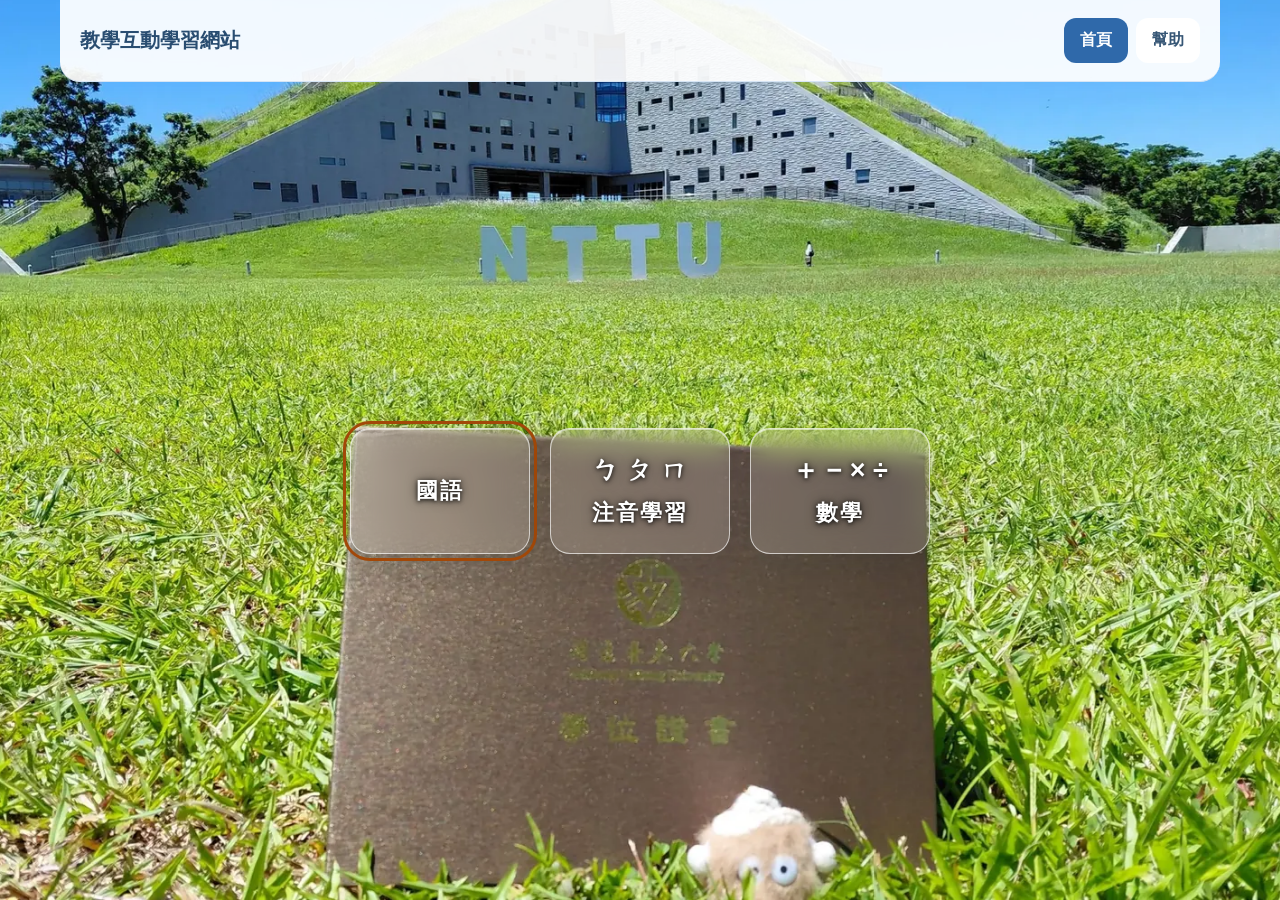
==== commit ec975bdc: "Add Chinese learning-mode selection before grade navigation" ====
--- a/index.html
+++ b/index.html
@@ -17,7 +17,7 @@
 <link rel="stylesheet" href="css/bopomofo.css">
 <link rel="stylesheet" href="css/site-portal.css">
 <link rel="stylesheet" href="css/bopomofo-layout.css">
-<link rel="stylesheet" href="css/site-navigation.css">
+<link rel="stylesheet" href="css/site-navigation.css?v=chinese-menu-20261117">
 <link rel="stylesheet" href="css/math.css">
 
 <link rel="stylesheet" href="css/chinese.css">
@@ -87,7 +87,7 @@
 
 <!-- subjects/bopomofo/activities.html -->
 <div data-subject-part="bopomofo-activities" hidden></div>
-<script src="js/subject-loader.js?v=subject-modules-20261109" defer></script>
+<script src="js/subject-loader.js?v=chinese-menu-20261117" defer></script>
 <script src="js/home-slideshow.js" defer></script>
 
 
--- a/css/site-navigation.css
+++ b/css/site-navigation.css
@@ -21,3 +21,7 @@
 @media(max-width:700px){.grade-grid{grid-template-columns:repeat(2,minmax(0,1fr));gap:12px}.grade-choice{min-height:112px;padding:16px 10px;gap:10px;font-size:22px}.grade-number{width:42px;height:42px;font-size:26px}}
 @media(max-width:360px){.grade-choice{flex-direction:column;gap:8px}}
 .math-unit-label{color:#52697f;font-size:15px;margin:12px 0 0}
+
+/* Chinese subject entry: choose a grade or future vocabulary practice. */
+.chinese-mode-grid{grid-template-columns:repeat(2,minmax(0,1fr));max-width:880px}
+@media(max-width:540px){.chinese-mode-grid{grid-template-columns:1fr}}
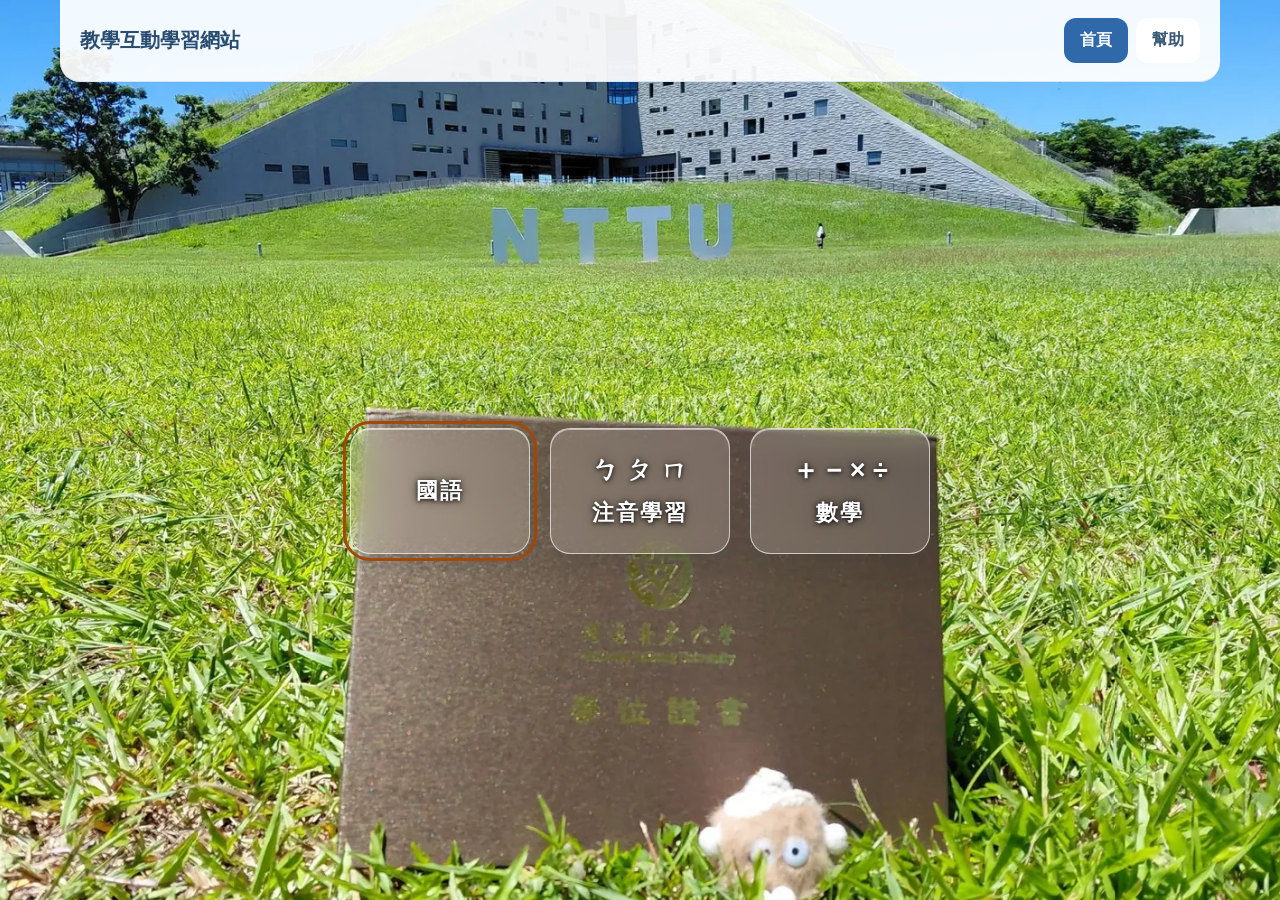
==== commit 219edc2b: "Add Hanzi handwriting search, stroke animation and interactive stroke validation" ====
--- a/index.html
+++ b/index.html
@@ -20,7 +20,7 @@
 <link rel="stylesheet" href="css/site-navigation.css?v=chinese-menu-20261117">
 <link rel="stylesheet" href="css/math.css">
 
-<link rel="stylesheet" href="css/chinese.css">
+<link rel="stylesheet" href="css/chinese.css?v=hanzi-first-20261117">
 <link rel="stylesheet" href="css/math-count30.css">
 <link rel="stylesheet" href="css/challenge.css">
 </head>
@@ -87,7 +87,7 @@
 
 <!-- subjects/bopomofo/activities.html -->
 <div data-subject-part="bopomofo-activities" hidden></div>
-<script src="js/subject-loader.js?v=chinese-menu-20261117" defer></script>
+<script src="js/subject-loader.js?v=hanzi-first-20261117" defer></script>
 <script src="js/home-slideshow.js" defer></script>
 
 
--- a/css/chinese.css
+++ b/css/chinese.css
@@ -41,3 +41,49 @@
 .quiz-table-wrap{overflow:auto}.quiz-table-wrap table{width:100%;border-collapse:collapse;min-width:650px}.quiz-table-wrap th,.quiz-table-wrap td{padding:12px;border:1px solid #d8e5e9;text-align:left;vertical-align:top}.quiz-table-wrap th{background:#edf6f7}
 #quizReviewDialog{border:0;border-radius:20px;padding:18px;width:min(1000px,calc(100vw - 50px));max-height:90dvh;box-sizing:border-box}#quizReviewDialog::backdrop{background:#173342aa}.quiz-review-head{display:flex;justify-content:space-between;align-items:center;gap:12px}#quizReviewDialog img{display:block;width:100%;height:65dvh;object-fit:contain}
 @media(max-width:600px){#chineseQuizPage{padding:10px 86px 24px 12px}.quiz-card{padding:14px}.quiz-answers{gap:10px;grid-template-columns:repeat(2,minmax(0,1fr))}.quiz-settings{gap:14px}.quiz-answer{aspect-ratio:1}.quiz-review-head{flex-wrap:wrap}#chineseQuizPage button{padding:8px 10px}}
+
+/* Independent traditional-character handwriting practice; scoped to the Chinese module. */
+.hanzi-search-box{background:#fff;border:2px solid #d0e5ec;border-radius:24px;padding:24px;max-width:920px;margin:24px 0;box-shadow:0 5px 17px #315c8211}
+.hanzi-search-form label{display:block;color:#245d76;font-size:19px;font-weight:800;margin-bottom:12px}
+.hanzi-search-row{display:flex;gap:12px;align-items:stretch}
+.hanzi-search-row input{flex:1;min-width:0;border:2px solid #9dc1d2;border-radius:14px;padding:14px 16px;font:inherit;font-size:25px;background:#fcfefe;color:#253d4a}
+.hanzi-search-row button,.hanzi-main-action,.hanzi-board-controls button,.hanzi-pager button{font:inherit;font-weight:750;cursor:pointer;border-radius:13px;border:2px solid #2e758f;background:#2e758f;color:#fff;padding:10px 18px}
+.hanzi-search-row button{white-space:nowrap;font-size:19px}
+.hanzi-search-tip{font-size:14px;color:#526d79;line-height:1.55;margin:10px 0}
+.hanzi-search-status{color:#27647b;font-weight:700;min-height:1.3em}
+#hanziSearchResults{border-top:1px solid #d9e5e9;padding-top:14px;margin-top:16px}
+#hanziSearchResults h2{font-size:21px;margin:4px 0}
+.hanzi-choices{display:flex;flex-wrap:wrap;align-items:center;gap:12px;margin:12px 0}
+.hanzi-choice{display:grid;place-items:center;min-width:72px;min-height:76px;border:2px solid #9ac5d2;background:#fff;border-radius:15px;padding:8px 12px;color:#254a5f;font:inherit;font-weight:800;font-size:38px;cursor:pointer;line-height:1.15}
+.hanzi-choice:hover,.hanzi-choice:focus-visible{outline:3px solid #d7eef3;border-color:#2d829d}
+.hanzi-choice[aria-current="true"]{background:#236e86;color:#fff;border-color:#236e86}
+.hanzi-lesson-choices{margin-top:14px;margin-bottom:17px}
+.hanzi-lesson-choices .hanzi-choice{min-width:55px;min-height:57px;font-size:28px}
+.hanzi-workspace{display:grid;grid-template-columns:195px minmax(0,1fr);max-width:1030px;border:2px solid #cbdfe8;border-radius:22px;background:#fff;overflow:hidden;box-shadow:0 8px 25px #315c8212}
+.hanzi-sidebar{display:flex;flex-direction:column;align-items:stretch;gap:12px;background:#f2f8fb;border-right:2px solid #cbdfe8;padding:20px 14px}
+.hanzi-current-label{text-align:center;font-size:14px;color:#546f7c}
+.hanzi-current-character{text-align:center;font-size:76px;line-height:1.12;font-weight:800;color:#246e83}
+.hanzi-count{text-align:center;font-size:14px;color:#566d78;margin-bottom:10px}
+.hanzi-main-action{width:100%;min-height:52px;font-size:17px}
+.hanzi-practice-action{background:#2e8a70;border-color:#2e8a70}
+.hanzi-main-action.is-active{outline:4px solid #e4f5c1}
+.hanzi-workspace button:disabled{opacity:.45;cursor:not-allowed}
+.hanzi-pager{display:flex;gap:12px;margin-top:auto}
+.hanzi-pager button{min-width:0;flex:1;background:#fff;color:#245d76;font-size:26px;line-height:1}
+.hanzi-board-panel{min-width:0;padding:15px 16px;text-align:center;background:#fff}
+.hanzi-board-panel h2{font-size:21px;color:#762b3a;margin:0 0 12px}
+.hanzi-board-wrap{display:flex;justify-content:center}
+.hanzi-board{position:relative;width:min(100%,480px);aspect-ratio:1;background:#fffdf9;border:3px solid #647a86;border-radius:14px;overflow:hidden;touch-action:none;user-select:none;-webkit-user-select:none}
+.hanzi-grid-lines{position:absolute;inset:0;pointer-events:none;background:linear-gradient(to right,transparent calc(50% - 1px),#cbd7df 50%,transparent calc(50% + 1px)),linear-gradient(to bottom,transparent calc(50% - 1px),#cbd7df 50%,transparent calc(50% + 1px))}
+.hanzi-writing-target{position:absolute;inset:0;z-index:1;width:100%;height:100%;touch-action:none;user-select:none;-webkit-user-select:none}
+.hanzi-writing-target svg{display:block;touch-action:none}
+.hanzi-board-controls{display:flex;justify-content:center;gap:10px;flex-wrap:wrap;margin:14px 0}
+.hanzi-board-controls button{font-size:16px;background:#f0f7fa;color:#245d76;min-height:44px;border-color:#91b9c8}
+.hanzi-speed-label{font-size:15px;color:#526d79;display:inline-flex;align-items:center;gap:7px}
+.hanzi-speed-label select{font:inherit;border:1px solid #8fb6c2;border-radius:9px;padding:5px 7px;background:white}
+.hanzi-progress{font-size:16px;font-weight:700;color:#285e70;min-height:2.4em;line-height:1.5;margin:12px 0 2px}
+.hanzi-data-note{max-width:1030px;line-height:1.6;font-size:13px;color:#526b77;margin:14px 0}
+.hanzi-data-note a{color:#22678a}
+.hanzi-search-row input:focus-visible,.hanzi-workspace button:focus-visible{outline:3px solid #f4c357;outline-offset:2px}
+@media(max-width:720px){.hanzi-workspace{grid-template-columns:135px minmax(0,1fr)}.hanzi-sidebar{padding:12px 8px;gap:9px}.hanzi-current-character{font-size:56px}.hanzi-main-action{padding:10px 4px;font-size:15px}.hanzi-board-panel{padding:12px 8px}.hanzi-board-panel h2{font-size:17px}.hanzi-pager{gap:5px}.hanzi-pager button{padding:8px 5px}}
+@media(max-width:520px){.hanzi-search-box{padding:15px}.hanzi-search-row{flex-direction:column}.hanzi-search-row input{font-size:21px}.hanzi-choices{gap:8px}.hanzi-choice{min-width:54px;min-height:60px;font-size:31px}.hanzi-lesson-choices .hanzi-choice{min-width:44px;min-height:48px;font-size:23px}.hanzi-workspace{grid-template-columns:110px minmax(0,1fr)}.hanzi-current-character{font-size:46px}.hanzi-main-action{font-size:13px}.hanzi-board-controls{gap:6px}.hanzi-board-controls button{font-size:13px;padding:7px 9px}}
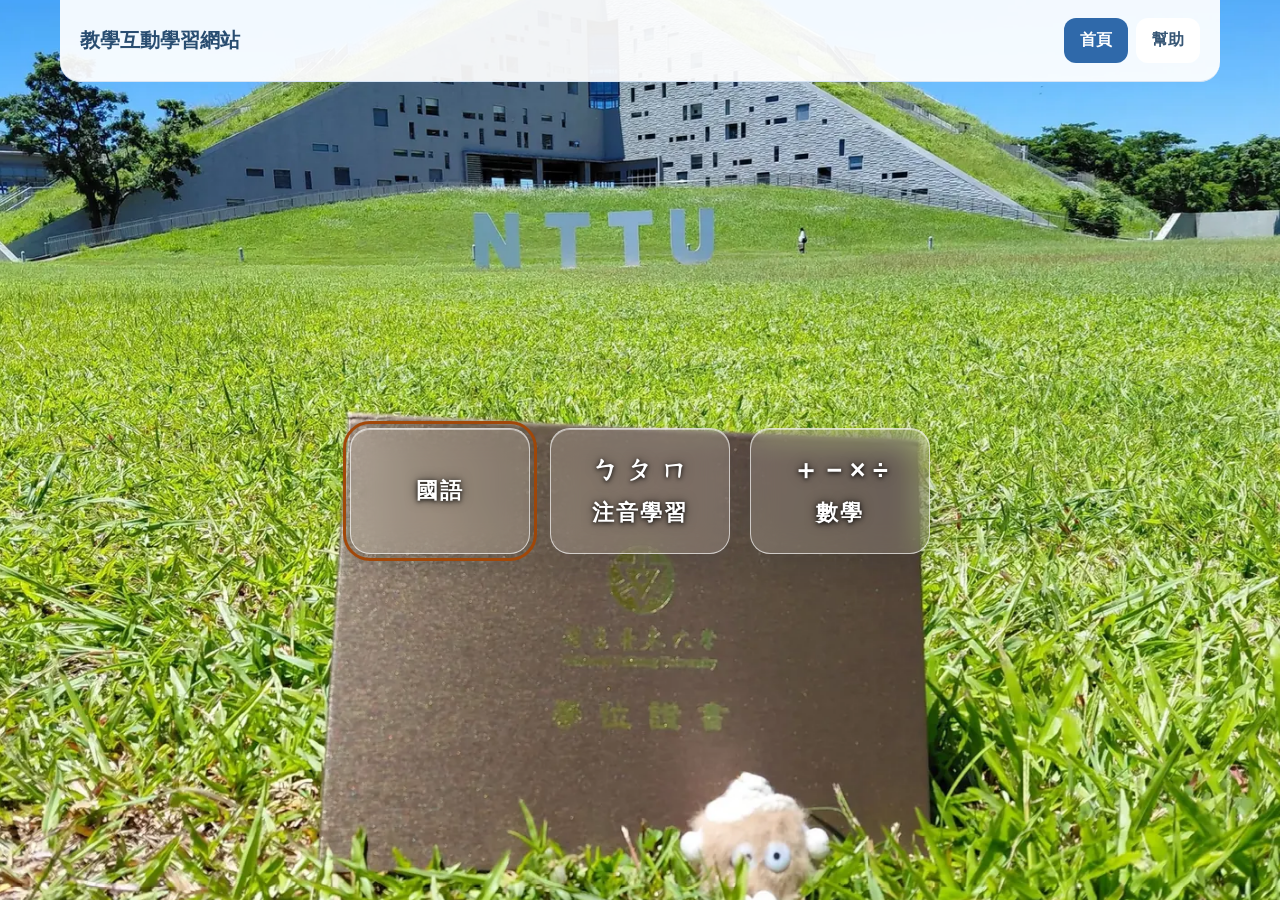
==== commit bf2bf215: "Add adjustable Hanzi stroke hints, spoken stroke labels and radicals" ====
--- a/index.html
+++ b/index.html
@@ -20,7 +20,7 @@
 <link rel="stylesheet" href="css/site-navigation.css?v=chinese-menu-20261117">
 <link rel="stylesheet" href="css/math.css">
 
-<link rel="stylesheet" href="css/chinese.css?v=hanzi-first-20261117">
+<link rel="stylesheet" href="css/chinese.css?v=hanzi-hints-20261117">
 <link rel="stylesheet" href="css/math-count30.css">
 <link rel="stylesheet" href="css/challenge.css">
 </head>
@@ -87,7 +87,7 @@
 
 <!-- subjects/bopomofo/activities.html -->
 <div data-subject-part="bopomofo-activities" hidden></div>
-<script src="js/subject-loader.js?v=hanzi-first-20261117" defer></script>
+<script src="js/subject-loader.js?v=hanzi-hints-20261117" defer></script>
 <script src="js/home-slideshow.js" defer></script>
 
 
--- a/css/chinese.css
+++ b/css/chinese.css
@@ -87,3 +87,18 @@
 .hanzi-search-row input:focus-visible,.hanzi-workspace button:focus-visible{outline:3px solid #f4c357;outline-offset:2px}
 @media(max-width:720px){.hanzi-workspace{grid-template-columns:135px minmax(0,1fr)}.hanzi-sidebar{padding:12px 8px;gap:9px}.hanzi-current-character{font-size:56px}.hanzi-main-action{padding:10px 4px;font-size:15px}.hanzi-board-panel{padding:12px 8px}.hanzi-board-panel h2{font-size:17px}.hanzi-pager{gap:5px}.hanzi-pager button{padding:8px 5px}}
 @media(max-width:520px){.hanzi-search-box{padding:15px}.hanzi-search-row{flex-direction:column}.hanzi-search-row input{font-size:21px}.hanzi-choices{gap:8px}.hanzi-choice{min-width:54px;min-height:60px;font-size:31px}.hanzi-lesson-choices .hanzi-choice{min-width:44px;min-height:48px;font-size:23px}.hanzi-workspace{grid-template-columns:110px minmax(0,1fr)}.hanzi-current-character{font-size:46px}.hanzi-main-action{font-size:13px}.hanzi-board-controls{gap:6px}.hanzi-board-controls button{font-size:13px;padding:7px 9px}}
+
+/* Chinese-character practice: level 0 no hints, 1 start dot, 2 dot plus next outline */
+.hanzi-radical-panel{display:flex;flex-direction:column;align-items:center;gap:4px;margin:2px 0 10px;padding:11px 6px;border:1px solid #c7dfe8;border-radius:14px;background:white;font-size:14px;color:#4c6a78}
+.hanzi-radical-panel strong{font-size:41px;line-height:1.2;color:#226e86}
+.hanzi-radical-panel small{font-size:12px;text-align:center;color:#687d89}
+.hanzi-guide-layer{position:absolute;inset:0;width:100%;height:100%;z-index:2;pointer-events:none;touch-action:none}
+.hanzi-start-dot{position:absolute;z-index:3;transform:translate(-50%,-50%);width:17px;height:17px;border-radius:50%;background:#39ab63;border:3px solid white;box-shadow:0 0 0 2px #218c4a,0 1px 4px #0004;pointer-events:none;touch-action:none}
+.hanzi-start-dot[hidden]{display:none}
+.hanzi-hint-control{max-width:1030px;box-sizing:border-box;margin:0;background:#f1f7ff;border:2px solid #cbdfe8;border-top:0;border-radius:0 0 20px 20px;padding:13px 24px}
+.hanzi-hint-control label{display:block;color:#3f6179;font-weight:800;margin-bottom:8px}
+#hanziHintLevel{width:100%;height:28px;margin:0;accent-color:#307e9a;cursor:pointer}
+.hanzi-hint-scale{display:flex;justify-content:space-between;font-size:13px;color:#526a80}
+.hanzi-hint-control p{font-size:14px;font-weight:700;color:#23668c;text-align:center;margin:10px 0 0}
+@media(max-width:720px){.hanzi-radical-panel strong{font-size:32px}.hanzi-hint-control{padding:12px}}
+@media(max-width:520px){.hanzi-radical-panel{padding:8px 2px}.hanzi-radical-panel strong{font-size:29px}.hanzi-start-dot{width:13px;height:13px}}
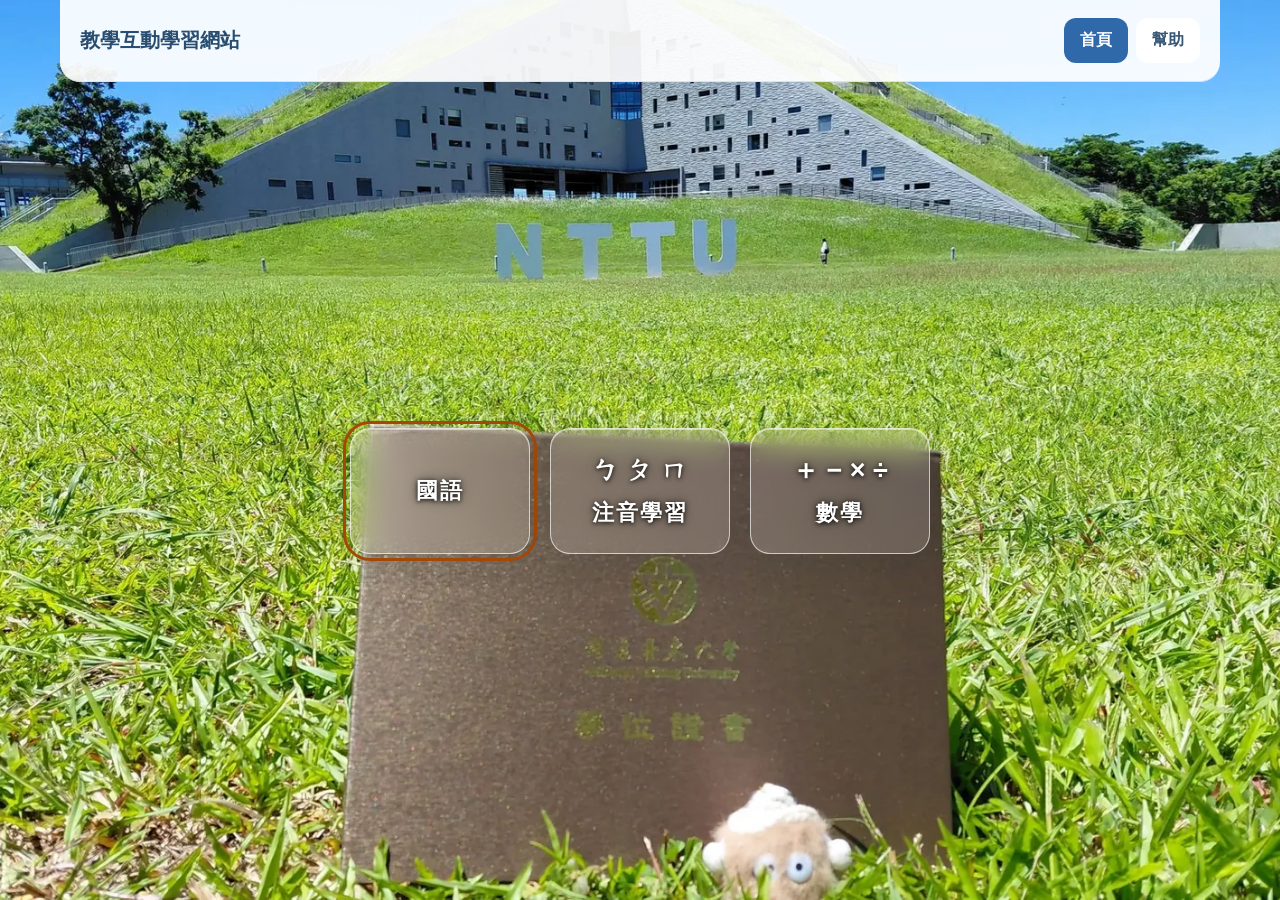
==== commit 4bec6e42: "Correct nested cnchar stroke-name arrays for synchronized voice playback" ====
--- a/index.html
+++ b/index.html
@@ -87,7 +87,7 @@
 
 <!-- subjects/bopomofo/activities.html -->
 <div data-subject-part="bopomofo-activities" hidden></div>
-<script src="js/subject-loader.js?v=hanzi-hints-20261117" defer></script>
+<script src="js/subject-loader.js?v=hanzi-hints2-20261117" defer></script>
 <script src="js/home-slideshow.js" defer></script>
 
 
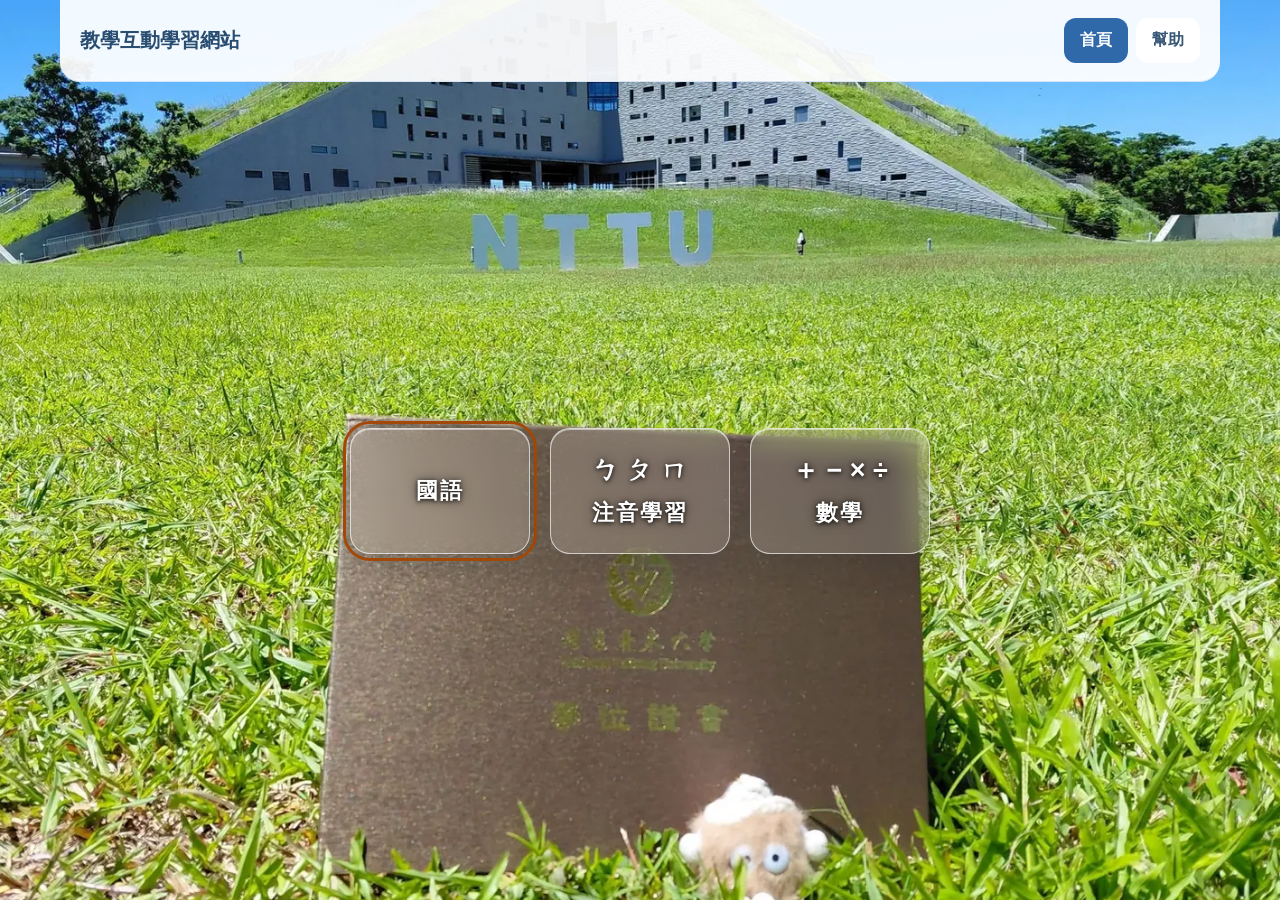
==== commit 57582dbb: "Use MOE Mini Dictionary official radical assignments in Chinese practice" ====
--- a/index.html
+++ b/index.html
@@ -20,7 +20,7 @@
 <link rel="stylesheet" href="css/site-navigation.css?v=chinese-menu-20261117">
 <link rel="stylesheet" href="css/math.css">
 
-<link rel="stylesheet" href="css/chinese.css?v=hanzi-hints-20261117">
+<link rel="stylesheet" href="css/chinese.css?v=moe-radicals-20261117">
 <link rel="stylesheet" href="css/math-count30.css">
 <link rel="stylesheet" href="css/challenge.css">
 </head>
@@ -87,7 +87,7 @@
 
 <!-- subjects/bopomofo/activities.html -->
 <div data-subject-part="bopomofo-activities" hidden></div>
-<script src="js/subject-loader.js?v=hanzi-hints2-20261117" defer></script>
+<script src="js/subject-loader.js?v=moe-radicals-20261117" defer></script>
 <script src="js/home-slideshow.js" defer></script>
 
 
--- a/css/chinese.css
+++ b/css/chinese.css
@@ -102,3 +102,5 @@
 .hanzi-hint-control p{font-size:14px;font-weight:700;color:#23668c;text-align:center;margin:10px 0 0}
 @media(max-width:720px){.hanzi-radical-panel strong{font-size:32px}.hanzi-hint-control{padding:12px}}
 @media(max-width:520px){.hanzi-radical-panel{padding:8px 2px}.hanzi-radical-panel strong{font-size:29px}.hanzi-start-dot{width:13px;height:13px}}
+
+.hanzi-radical-panel a{color:#276c8b;font-size:12px;text-decoration:underline;text-underline-offset:3px;text-align:center}
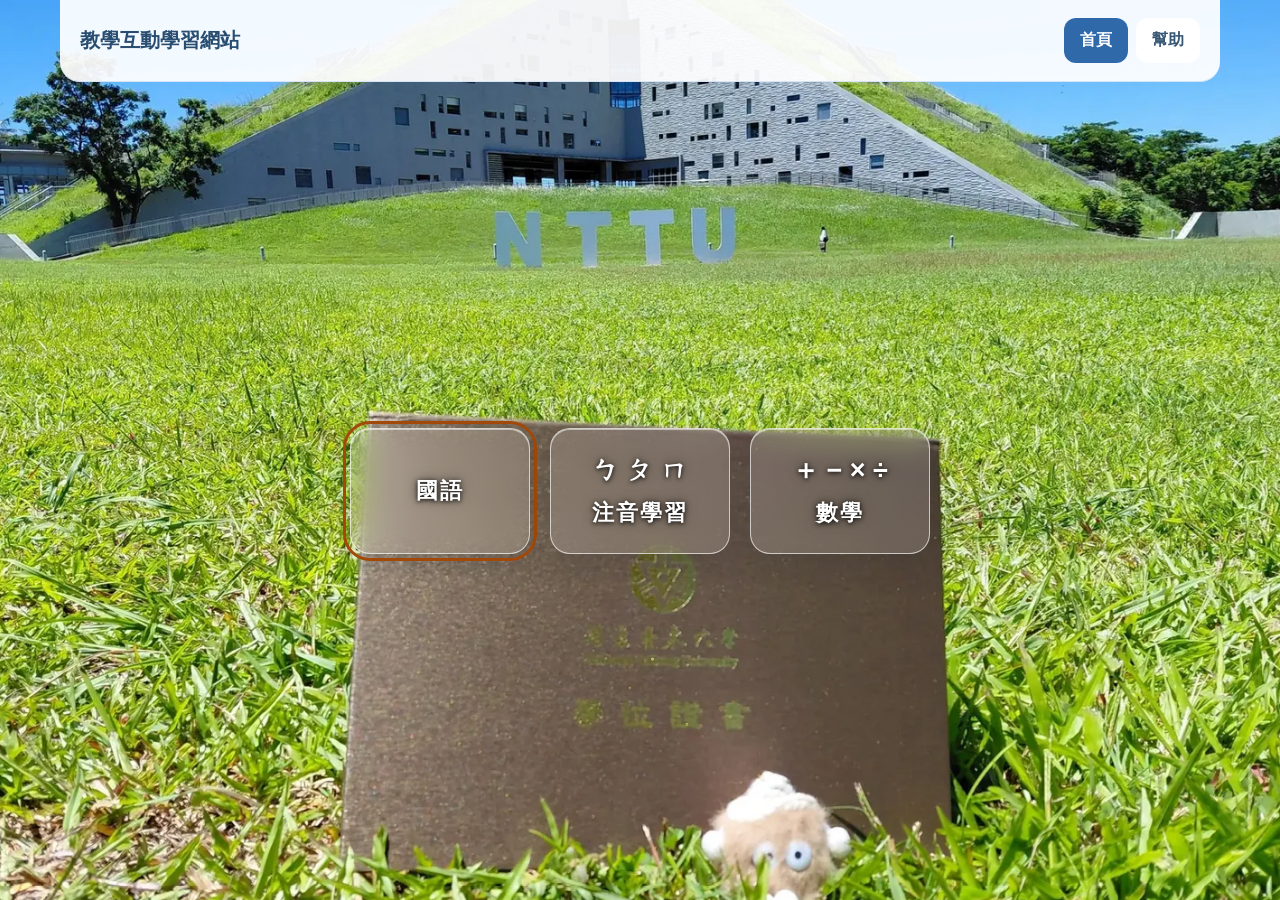
==== commit a3605258: "Keep grey Hanzi guide in all hint modes and tighten stroke position checks" ====
--- a/index.html
+++ b/index.html
@@ -20,7 +20,7 @@
 <link rel="stylesheet" href="css/site-navigation.css?v=chinese-menu-20261117">
 <link rel="stylesheet" href="css/math.css">
 
-<link rel="stylesheet" href="css/chinese.css?v=moe-radicals-20261117">
+<link rel="stylesheet" href="css/chinese.css?v=position-hints-20261117">
 <link rel="stylesheet" href="css/math-count30.css">
 <link rel="stylesheet" href="css/challenge.css">
 </head>
@@ -87,7 +87,7 @@
 
 <!-- subjects/bopomofo/activities.html -->
 <div data-subject-part="bopomofo-activities" hidden></div>
-<script src="js/subject-loader.js?v=moe-radicals-20261117" defer></script>
+<script src="js/subject-loader.js?v=position-hints-20261117" defer></script>
 <script src="js/home-slideshow.js" defer></script>
 
 
--- a/css/chinese.css
+++ b/css/chinese.css
@@ -88,7 +88,7 @@
 @media(max-width:720px){.hanzi-workspace{grid-template-columns:135px minmax(0,1fr)}.hanzi-sidebar{padding:12px 8px;gap:9px}.hanzi-current-character{font-size:56px}.hanzi-main-action{padding:10px 4px;font-size:15px}.hanzi-board-panel{padding:12px 8px}.hanzi-board-panel h2{font-size:17px}.hanzi-pager{gap:5px}.hanzi-pager button{padding:8px 5px}}
 @media(max-width:520px){.hanzi-search-box{padding:15px}.hanzi-search-row{flex-direction:column}.hanzi-search-row input{font-size:21px}.hanzi-choices{gap:8px}.hanzi-choice{min-width:54px;min-height:60px;font-size:31px}.hanzi-lesson-choices .hanzi-choice{min-width:44px;min-height:48px;font-size:23px}.hanzi-workspace{grid-template-columns:110px minmax(0,1fr)}.hanzi-current-character{font-size:46px}.hanzi-main-action{font-size:13px}.hanzi-board-controls{gap:6px}.hanzi-board-controls button{font-size:13px;padding:7px 9px}}
 
-/* Chinese-character practice: level 0 no hints, 1 start dot, 2 dot plus next outline */
+/* Chinese-character practice: grey outline at every level, 1=start dot, 2=dot+blue next stroke. */
 .hanzi-radical-panel{display:flex;flex-direction:column;align-items:center;gap:4px;margin:2px 0 10px;padding:11px 6px;border:1px solid #c7dfe8;border-radius:14px;background:white;font-size:14px;color:#4c6a78}
 .hanzi-radical-panel strong{font-size:41px;line-height:1.2;color:#226e86}
 .hanzi-radical-panel small{font-size:12px;text-align:center;color:#687d89}
@@ -104,3 +104,5 @@
 @media(max-width:520px){.hanzi-radical-panel{padding:8px 2px}.hanzi-radical-panel strong{font-size:29px}.hanzi-start-dot{width:13px;height:13px}}
 
 .hanzi-radical-panel a{color:#276c8b;font-size:12px;text-decoration:underline;text-underline-offset:3px;text-align:center}
+
+.hanzi-hint-control .hanzi-hint-base-note{font-size:13px;color:#526a80;font-weight:500;margin:7px 0 2px;text-align:left}
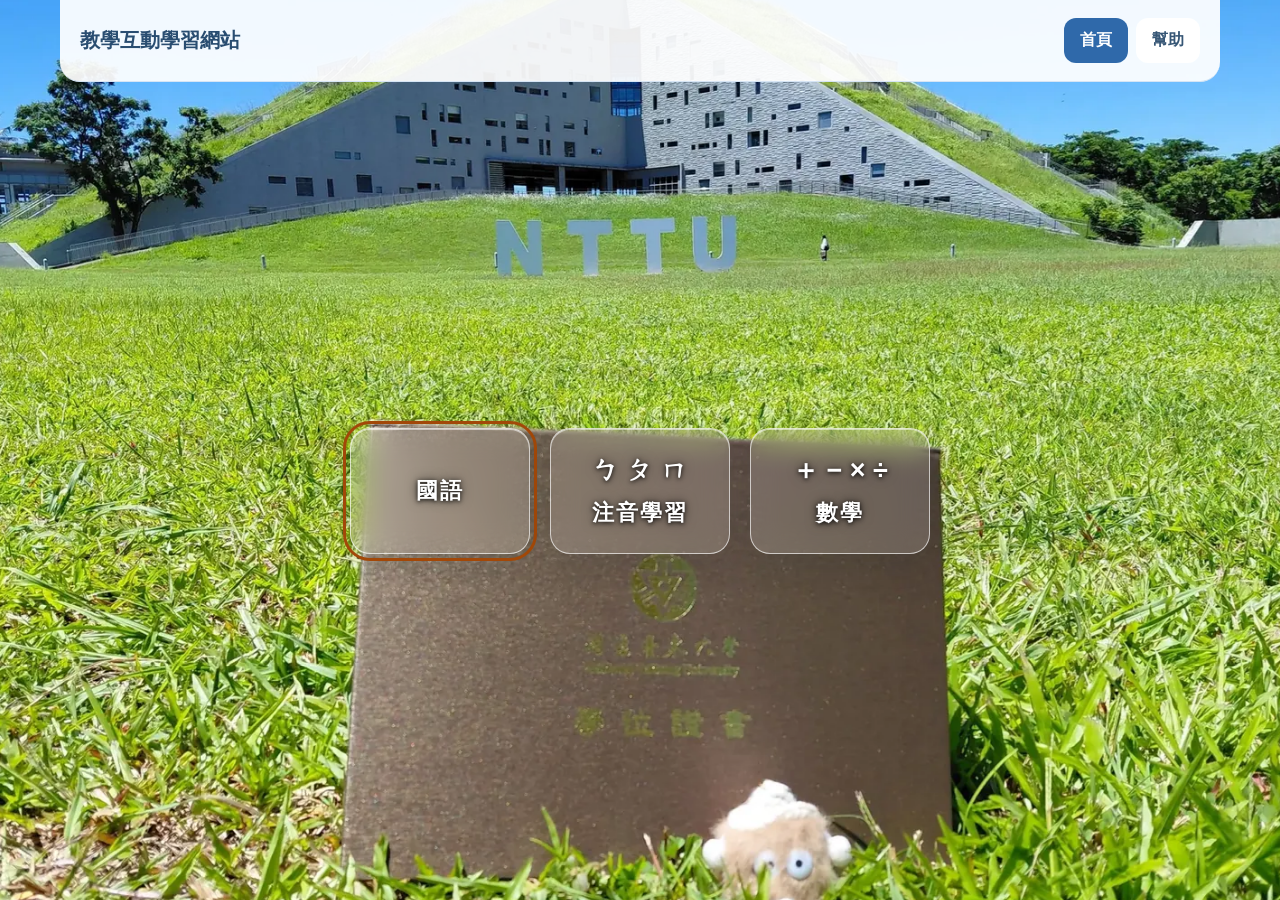
==== commit d1584ebf: "Add six-page Blow Bubbles reading lesson with synchronized highlighting" ====
--- a/index.html
+++ b/index.html
@@ -87,7 +87,7 @@
 
 <!-- subjects/bopomofo/activities.html -->
 <div data-subject-part="bopomofo-activities" hidden></div>
-<script src="js/subject-loader.js?v=position-hints-20261117" defer></script>
+<script src="js/subject-loader.js?v=bubble-20261125" defer></script>
 <script src="js/home-slideshow.js" defer></script>
 
 
